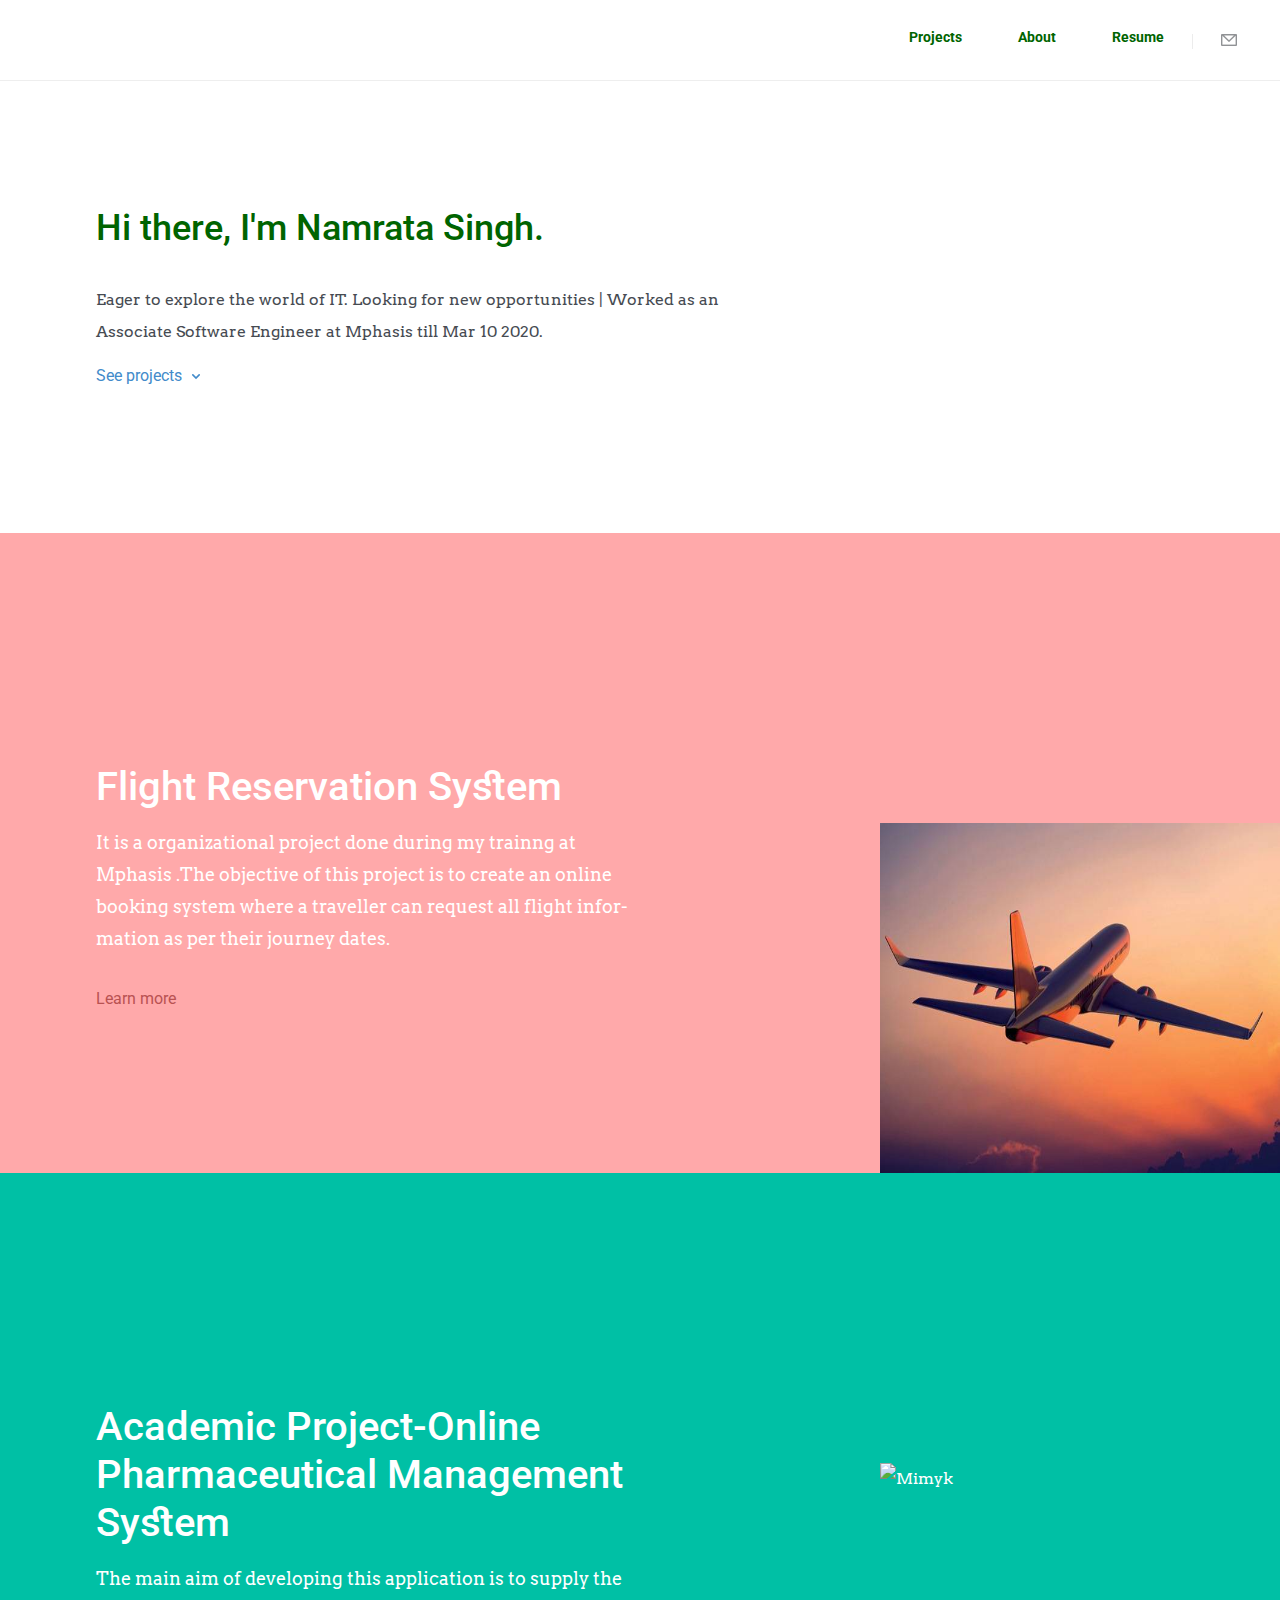
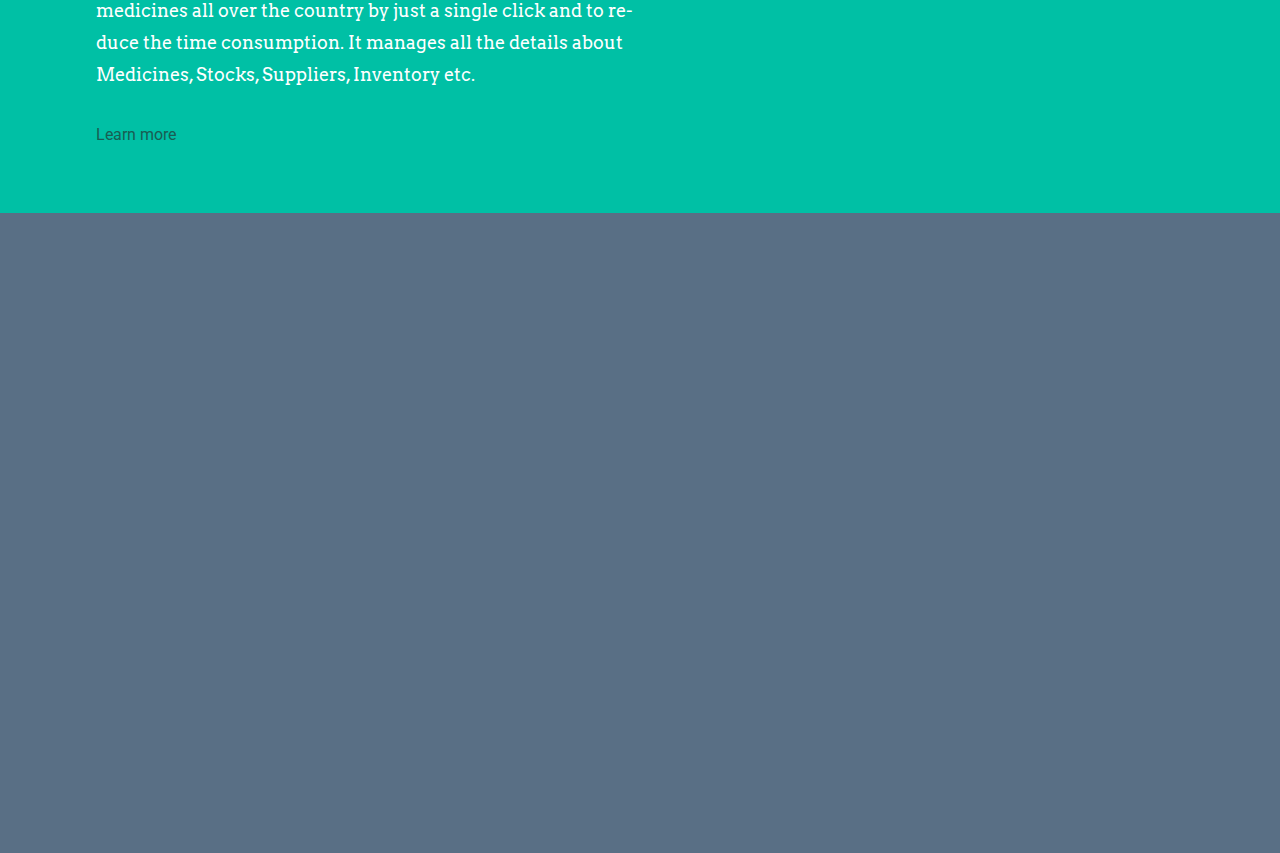
==== index.html @ dafe9ccf "First version" ====
<!DOCTYPE html>

<html lang="en">

<head>
    <meta charset="utf-8">
    <meta name="viewport" content="width=device-width, initial-scale=1">
    <meta name="description" content="">
    <meta name="author" content="">
     
    <title>Namrata Singh · ASE</title>
   
    <link href="css/bootstrap.min.css" rel="stylesheet">
    <link href="css/animate.css" rel="stylesheet">
    <link href="css/flexslider.css" type="text/css" rel="stylesheet">
    <link href="css/font-awesome.min.css" rel="stylesheet">
    <link href="css/owl.carousel.css" rel="stylesheet">
    <link href="css/owl.theme.css" rel="stylesheet">
    <link href="css/magnific-popup.css" rel="stylesheet">
    <link rel="stylesheet" href="css/fontello.css">
    <link rel="stylesheet" href="css/animation.css">
    <link href="css/style.css" rel="stylesheet">
    <link href="https://fonts.googleapis.com/css?family=Arvo:400,400i|Roboto:400,500,700" rel="stylesheet">
     <link rel="icon" href="images/favicon.png" type="image/png"/><link rel="shortcut icon" type="image/png" href="images/logo.png" />

</head>

<body>

    <div class='wrapper'>
        <header id="header">
        <div class="navbar-wrap">
            <nav class="navbar navbar-default navbar-fixed-top" role="navigation">
                <div class="container">            
                    <div class="navbar-header">
                        <button type="button" class="navbar-toggle" data-toggle="collapse" data-target="#navigation">
                            <span class="sr-only">Toggle navigation</span>
                            <span class="icon-bar"></span>
                            <span class="icon-bar"></span>
                            <span class="icon-bar"></span>
                        </button>
                    </div>
                    
                    <div class="collapse navbar-collapse" id="navigation">
                         <div class="left-side">
                              <ul class="nav navbar-nav" id="top-nav-2">
                              </ul>
                        </div>

                        <div class="righ-side">
                              <ul class="nav navbar-nav" id="top-nav-2"><li class="current"><a href="#projects" id="ux-projects">
                              	<h5 style="color:darkgreen"><b>Projects</b></h5></a></li>
                                <li><a href="aboutme.html"><h5  style="color:darkgreen;"><b>About</b></h5></a></li>                             
                                <li><a href="8NamrataSinghCV.pdf" target="_blank"><h5  style="color:darkgreen;"><b>Resume</b></h5></a></li>
                              <li class="vertical-separator"></li>
                              <li class="contact-icon email"><a href="mailto:namrataofficial1810@gmail.com" target="_blank"><img src="images/email.png" alt="email icon"></a></li>                             
                            </ul>
                            </div>
                            </div>                  
                            </div>               
                            </nav>
                            </div>
                            </header>

                      <div id="intro">
                      <div class="container space">
                      <div class="row">
                      <div class="col-sm-7">
                        <h1 style="color:darkgreen">Hi there, I'm Namrata Singh.</h1>
                        <p class="lead" style="margin-bottom:16px">Eager to explore the world of IT.  Looking for new opportunities | Worked as an Associate Software Engineer at Mphasis till Mar 10 2020.</p> 
                        <p class="learn-more"><a href="#" id="point-to-first-project">See projects</a>
                        <img src="images/down-arrow.png" style="width:20px">
                        </p>
                       </div>
                       </div>
                       </div>
                      </div>

        
        <div id="projects">       
        	<div class="project-bg-2">
                <div class="container">
                    <div class="project-item row">
                        <div class="left-wrapper col-sm-7">
                            <div class="text-wrapper">
                                <div class="project-title">Flight Reservation System</div>
                                <div class="project-description">It is a organizational project done during my trainng at Mphasis .The objective of this project is to create an online booking system where a traveller can request all flight information as per their journey dates.
                                </div>
                                <div class="learn-more">
                                    <a href="ProjectReportFRS.pdf" >Learn more</a>
                                </div>
                            </div>
                        </div>
                        <div class="right-wrapper col-sm-5">
                            <img src="images/flight.jpg" alt="Mimyk" style="width:400px;height:350px;">
                        </div>
                    </div>
                </div>
            </div>
            <div class="project-bg-4">
                <div class="container">
                    <div class="project-item row">
                        <div class="left-wrapper col-sm-7">
                            <div class="text-wrapper">
                                <div class="project-title">Academic Project-Online Pharmaceutical Management System</div>
                                <div class="project-description">The main aim of developing this application is to supply the medicines all over the country by just a single click and to reduce the time consumption. It manages all the details about Medicines, Stocks, Suppliers, Inventory etc.</div>
                                <div class="learn-more">
                                    <a href="PMS Project.html" >Learn more</a>
                                </div>
                            </div>
                        </div>
                        <div class="right-wrapper col-sm-5">
                            <img src="images/PMS.jpg" alt="Mimyk" style="width:400px;height:350px;">
                        </div>
                    </div>
                </div>
            </div>

            <div class="project-bg-3">
                <div class="container">
                    <div class="project-item row fadeInBlock">
                        <div class="left-wrapper col-sm-7">
                            <div class="text-wrapper">
                                <div class="project-title">Python Thesis-Data Analysis & Data Visualization</div>
                                <div class="project-description">In this thesis,the goal is to create a machine learning model that can learn from the measurement of these Datasets(Iris,Pokemon,Wine Quality etc) so that we can predict the accurate result by Analysis and Visualization techniques using some algorithms.</div>
                              
                                <div class="learn-more">
                                    <a href="NamrataThesis.pdf" >Learn more</a></br>
                                    
                                </div>
                            </div>
                        </div>
                        <div class="right-wrapper col-sm-5">
                            <img src="images/DTA.jpg" alt="nAPP" style="width:400px;height:350px;">
                        </div>
                    </div>
                </div>
            </div>
          
        </div>
        </div>        
    </div>
  
    <script src="js/jquery.min.js"></script>
    <script src="js/bootstrap.min.js"></script>
    <script src="js/owl.carousel.min.js"></script>
    <script src="js/pace.min.js"></script>
    <script src="js/smoothscroll.js"></script>
    <script src="js/jquery.easing-1.3.pack.js"></script>
    <script src="js/isotope.min.js"></script>
    <script src="js/jquery.sticky.js"></script>
    <script src="js/jquery.nav.js"></script>
    <script src="js/jquery.scrollTo.js"></script>
    <script src="js/jquery.flexslider.js"></script>
    <script src="js/jquery.magnific-popup.min.js"></script>
    <script src="js/jquery.bootstrap-autohidingnavbar.js"></script>
    <script src="js/t-one.js"></script>   <script type="text/javascript">

    var _gaq = _gaq || [];
    _gaq.push(['_setAccount', 'UA-30961274-1']);
    _gaq.push(['_trackPageview']);

    (function() {
      var ga = document.createElement('script'); ga.type = 'text/javascript'; ga.async = true;
      ga.src = ('https:' == document.location.protocol ? 'https://ssl' : 'http://www') + '.google-analytics.com/ga.js';
      var s = document.getElementsByTagName('script')[0]; s.parentNode.insertBefore(ga, s);
    })();

  </script></body>

</html>
---- css/fontello.css ----
@font-face {
  font-family: 'fontello';
  src: url('../fonts/fontello.eot?60415742');
  src: url('../fonts/fontello.eot?60415742#iefix') format('embedded-opentype'),
       url('../fonts/fontello.woff?60415742') format('woff'),
       url('../fonts/fontello.ttf?60415742') format('truetype'),
       url('../fonts/fontello.svg?60415742#fontello') format('svg');
  font-weight: normal;
  font-style: normal;
}
/* Chrome hack: SVG is rendered more smooth in Windozze. 100% magic, uncomment if you need it. */
/* Note, that will break hinting! In other OS-es font will be not as sharp as it could be */
/*
@media screen and (-webkit-min-device-pixel-ratio:0) {
  @font-face {
    font-family: 'fontello';
    src: url('../font/fontello.svg?60415742#fontello') format('svg');
  }
}
*/
 
 [class^="icon-"]:before, [class*=" icon-"]:before {
  font-family: "fontello";
  font-style: normal;
  font-weight: normal;
  speak: none;
 
  display: inline-block;
  text-decoration: inherit;
  width: 1em;
  margin-right: .2em;
  text-align: center;
  /* opacity: .8; */
 
  /* For safety - reset parent styles, that can break glyph codes*/
  font-variant: normal;
  text-transform: none;
     
  /* fix buttons height, for twitter bootstrap */
  line-height: 1em;
 
  /* Animation center compensation - margins should be symmetric */
  /* remove if not needed */
  margin-left: .2em;
 
  /* you can be more comfortable with increased icons size */
  /* font-size: 120%; */
 
  /* Uncomment for 3D effect */
  /* text-shadow: 1px 1px 1px rgba(127, 127, 127, 0.3); */
}
 
.icon-facebook:before { content: '\e800'; } /* 'î €' */
.icon-linkedin:before { content: '\e801'; } /* 'î ' */
.icon-twitter:before { content: '\e802'; } /* 'î ‚' */
.icon-mail:before { content: '\e803'; } /* 'î ƒ' */
---- css/animation.css ----
/*
   Animation example, for spinners
*/
.animate-spin {
  -moz-animation: spin 2s infinite linear;
  -o-animation: spin 2s infinite linear;
  -webkit-animation: spin 2s infinite linear;
  animation: spin 2s infinite linear;
  display: inline-block;
}
@-moz-keyframes spin {
  0% {
    -moz-transform: rotate(0deg);
    -o-transform: rotate(0deg);
    -webkit-transform: rotate(0deg);
    transform: rotate(0deg);
  }

  100% {
    -moz-transform: rotate(359deg);
    -o-transform: rotate(359deg);
    -webkit-transform: rotate(359deg);
    transform: rotate(359deg);
  }
}
@-webkit-keyframes spin {
  0% {
    -moz-transform: rotate(0deg);
    -o-transform: rotate(0deg);
    -webkit-transform: rotate(0deg);
    transform: rotate(0deg);
  }

  100% {
    -moz-transform: rotate(359deg);
    -o-transform: rotate(359deg);
    -webkit-transform: rotate(359deg);
    transform: rotate(359deg);
  }
}
@-o-keyframes spin {
  0% {
    -moz-transform: rotate(0deg);
    -o-transform: rotate(0deg);
    -webkit-transform: rotate(0deg);
    transform: rotate(0deg);
  }

  100% {
    -moz-transform: rotate(359deg);
    -o-transform: rotate(359deg);
    -webkit-transform: rotate(359deg);
    transform: rotate(359deg);
  }
}
@-ms-keyframes spin {
  0% {
    -moz-transform: rotate(0deg);
    -o-transform: rotate(0deg);
    -webkit-transform: rotate(0deg);
    transform: rotate(0deg);
  }

  100% {
    -moz-transform: rotate(359deg);
    -o-transform: rotate(359deg);
    -webkit-transform: rotate(359deg);
    transform: rotate(359deg);
  }
}
@keyframes spin {
  0% {
    -moz-transform: rotate(0deg);
    -o-transform: rotate(0deg);
    -webkit-transform: rotate(0deg);
    transform: rotate(0deg);
  }

  100% {
    -moz-transform: rotate(359deg);
    -o-transform: rotate(359deg);
    -webkit-transform: rotate(359deg);
    transform: rotate(359deg);
  }
}
---- css/style.css ----
body {
    color: #464B52;
    font-family: 'Arvo', serif;
    font-weight: 400;
    line-height: 32px;
    -webkit-font-smoothing: antialiased;
    -webkit-hyphens: auto;
    -moz-hyphens: auto;
    -ms-hyphens: auto;
    hyphens: auto;
    -moz-font-feature-settings: "liga=1, dlig=1";
    -ms-font-feature-settings: "liga", "dlig";
    -webkit-font-feature-settings: "liga", "dlig";
    -o-font-feature-settings: "liga", "dlig";
    font-feature-settings: "liga", "dlig";
    font-size: 16px;
}
// @media only screen and (min-width: 800px) {
    // body,
    // html {
        // font-size: 14px;
    // }
// }
// @media only screen and (min-width: 1200px) {
    body,
    html {
        font-size: 16px;
    }
// }
// @media only screen and (min-width: 1600px) {
//     body,
//     html {
//         font-size: 18px;
//     }
// }
a {
    text-decoration: none;
    -webkit-transition: all 0.5s ease;
    transition: all 0.5s ease;
}
h1,
h2,
h3,
h4,
h5,
h6 {
    font-family: 'Roboto', sans-serif;
    color: #464B52;
    margin: 0;
    font-weight:400;
}

video {
    max-width: 100%;
    height: auto;
}

.hidden-content {
    display: none;
}

.embed-container { position: relative; padding-bottom: 56.25%; height: 0; overflow: hidden; max-width: 100%; } .embed-container iframe, .embed-container object, .embed-container embed { position: absolute; top: 0; left: 0; width: 100%; height: 100%; }

.img-caption {
    font-family: 'Arvo', serif;
    color: #626569;
    font-size: 14px;
    text-align: center;
    font-weight: 400;
    margin-top: 16px;
    font-style: italic;
    line-height: 24px;

}

p {
    margin: 16px 0 32px;
}


h1,
.h1 {
    font-weight: 500;
    font-size: 36px;
    line-height: 48px;
}


h2,
.h2 {
    font-weight: 700;
    font-size: 32px;
    line-height: 48px;
    position: relative;
    margin-top: 80px;
    margin-bottom: 48px;
}

h2::after {
    content: "";
    position: absolute;
    width: 30px;
    height: 4px;
    bottom: -8px;
    left: 0%;
    background-color: #464B52;

}


.quote::before{
/*   color: #D6D8DA; */
  content: "";
  position: absolute;
/*   font-size: 1em;
  line-height: 1em; */
  width: 23px;
  height: 18px;
  margin-left: -32px;
  margin-top: -12px;
  background: url(/images/projects/sat/quote.png) no-repeat top left;;
  background-size: 23px;
/*   margin-left: -100px; */
/*   bottom: -20px; */
/*   vertical-align: -100px; */
/*     content: "";
    position: absolute;
    width: 30px;
    height: 4px;
    bottom: -8px;
    left: -20px;
    background-image: "/images/project/sat/quote.png";
    background-color: red; */

}

.quote-from{
    /* SAT Student: */
font-size: 16px;
color: #888D93;
line-height: 32px;
font-style: italic;
}

h3 {
    font-size: 22px;
    color: #21242C;
    line-height: 40px;
/*     margin-top: 48px; */
    font-weight: 500;
}




.btn {
    padding: 7px 15px;
    font-size: 11px;
/*     text-transform: uppercase; */
/*     letter-spacing: 2px; */
    border-radius: 18px;
    -webkit-transition: all 0.3s ease;
    transition: all 0.3s ease;
}
.btn-default {
    color: #2F2F33;
    background-color: #fff;
    border-color: #eee;
}
.btn-white {
    background: #fff;
    color: #000;
}
.btn-white:hover {
    background: #1D1E1F;
    color: #fff;
}
.btn-dark {
    background: #212127;
    color: #fff;
}
.divide20 {
    height: 20px;
    display: block;
    clear: both;
}
.space {
/*     padding-bottom: 20px; */
    padding-top: 204px;
}

/* SOCIAL ICONS
   ================================================== */

.socialIcons {
    font-size: 16px;
}
.socialIcons ul {
    padding: 0;
}
.socialIcons li {
    display: inline-block;
    float: none;
    text-align: center;
    line-height: 26px;
    margin-right: 5px;
}
.socialIcons li a {
    color: #000;
    display: block;
    background: #fff;
    border-radius: 100%;
    width: 30px;
    height: 30px;
    border: 2px solid #000;
}
.socialIcons li a:hover {
    color: #fff;
}
.socialIcons li a.fb:hover {
    background: #3c599f;
}
.socialIcons li a.twitter:hover {
    background: #00aced;
}
.socialIcons li a.google:hover {
    background: #d85131;
}
.socialIcons li a.linkedin:hover {
    background: #017eb4;
}
.socialIcons li a.pinterest:hover {
    background: #d20003;
}
.socialIcons li a.youtube:hover {
    background: #c8312b;
}
/* PAGE WRAPPER
   ================================================== */

.wrapper {
    z-index: 2;
    background: #fff;
    position: relative;
}
/* SLIDER  
   ================================================== */

#slider {
    max-height: 700px;
}
.slides .overlay {
    content: ' ';
    position: absolute;
    left: 0;
    right: 0;
    top: 0;
    bottom: 0;
    background: rgba(40, 40, 53, 0.81) url("../images/dot.png");
}
/* SLIDER TEXT
   ================================================== */

.caption-wrap {
    font-weight: 400;
    font-size: 30px;
    text-align: center;
    filter: progid: DXImageTransform.Microsoft.Alpha(Opacity=80);
    color: #fff;
    left: 0;
    right: 0;
    top: 180px;
    position: absolute;
}
@media (max-width: 948px) {
    .caption-wrap {
        top: 80px;
    }
}
@media (min-width:1200px) {
    .caption-wrap {
        top: 235px;
    }
}
.caption-wrap span {
    display: block;
}
.caption-wrap .line-1 {
    position: relative;
    font-size: 18px;
    bottom: 15px;
}
.caption-wrap .line-1:before,
.caption-wrap .line-1:after {
    content: "\f005";
    font-family: FontAwesome;
    position: relative;
    font-style: normal;
    font-weight: normal;
    text-decoration: inherit;
    font-size: 12px;
    margin: 0 30px;
    top: -2px;
}
.caption-wrap .line-2 {
    font-family: 'Montserrat', sans-serif;
    font-weight: 600;
    text-transform: uppercase;
    font-size: 90px;
    letter-spacing: 15px;
    margin: 0 0 20px;
    color: #fff;
}
.caption-wrap .line-3 {
    font-size: 13px;
    text-transform: uppercase;
    margin: 0;
    position: relative;
    letter-spacing: 6px;
    font-family: 'Montserrat', sans-serif;
    color: #fff;
    margin: 25px 0;
}
.caption-wrap .line-3:before,
.caption-wrap .line-3:after {
    content: " ";
    position: absolute;
    width: 50px;
    height: 5px;
    border-top: 1px solid #FFFFFF;
    border-bottom: 1px solid #FFFFFF;
}
.caption-wrap .line-3:before {
    margin: 7px 0 0 -60px;
}
.caption-wrap .line-3:after {
    margin: 7px 0 0 10px;
}
.caption-wrap .line-4 {
    width: 100%;
    position: relative;
    font-size: 18px;
    margin: 50px 0 0;
}
.caption-wrap .line-5 {
    position: relative;
    text-align: center;
    margin: 35px auto;
    display: block;
    font-size: 20px;
}
.caption-wrap .line-5 a {
    text-decoration: none;
    display: inline-block;
    text-align: left;
    color: #FFFFFF;
    font-family: 'Montserrat', sans-serif;
    font-size: 14px;
    letter-spacing: 2px;
}
.caption-wrap .line-5 a:nth-child(1) {
    text-align: right;
}
.caption-wrap .line-5 a:nth-child(1):after {
    content: "\f005 ";
    font-family: FontAwesome;
    font-style: normal;
    font-weight: normal;
    text-decoration: inherit;
    position: relative;
    font-size: 30px;
    text-align: center;
    width: 90%;
    top: 4px;
    margin: 0;
    padding: 0 20px;
}
.caption-wrap .line-6 {
    font-size: 16px;
    letter-spacing: 7px;
    color: #fff;
}
.caption-wrap .line-6:before,
.caption-wrap .line-6:after {
    content: "\f068";
    font-family: FontAwesome;
    font-style: normal;
    font-weight: normal;
    text-decoration: inherit;
    position: relative;
    font-size: 16px;
    margin: 0 10px;
    top: 2px;
}
/* NAVIGATION
   ================================================== */

.contact-icon {
    opacity: 0.7;
    transition: 0.2s all ease-in;
}

.contact-icon:hover {
    opacity: 1;
}

.contact-icon.email {
    width: 46px;
    margin-left: 10px;
}

.contact-icon.linkedin {
    width: 44px;
    margin-left: 10px;
}


.contact-icon a {
    display: block;
    padding: 0 !important;
    margin: 0 !important;
}

.contact-icon a, .contact-icon img {
    max-width: 100% !important;
    max-height: 100%;
}

.navbar-wrap {
    position: relative;
    width: 100%;
    background: #fff;
    z-index: 16;
}

.navbar-default {
    background-color: #FFFFFF;
    border-color: none;
    border-bottom: 1px solid #eee;
    /*padding: 5px 0;*/
    margin-bottom: 0;
    border-radius: 0;
}
.navbar-default li {
    display: inline-block;
    margin: 15px 12px;
}
@media (min-width: 1140px) {
    .navbar-default li {
        margin: 15px 13px;
    }
}
@media (max-width: 948px) {
    .navbar-default li {
        display: inline-block;
        margin: 15px 4px;
    }
}
.navbar-nav>li>a {
    display: block;
/*     text-transform: uppercase; */
    font-size: 14px;
    color: #1c2334;
/*     letter-spacing: 2px; */
    -webkit-transition: all .3s;
    transition: all .3s;
    font-family: 'Roboto', sans-serif;
}
.navbar-default .navbar-nav>.active>a,
.navbar-default .navbar-nav>.active>a:hover,
.navbar-default .navbar-nav>.active>a:focus {
    color: #1c2334;
    background-color: #FFFFFF;
}
.navbar-default .righ-side {
    float: right;
    width: 43%;
}
.navbar-default .left-side {
    width: 43%;
    float: left;
    text-align: right;
}
@media (max-width: 768px) {
    .navbar-default .righ-side,
    .navbar-default .left-side {
        float: none;
        width: auto;
    }
    .nav>li {
        position: relative;
        display: block;
        text-align: left;
    }
    .navbar-nav>li>a {
        padding: 15px 20px;
    }
}
a.logo {
    position: absolute;
    top: 9px;
    left: 50%;
    width: 70px;
    height: 70px;
    line-height: 65px;
    text-align: center;
    margin-left: -35px;
    background-color: #FFF;
    color: #1c2334;
    font-size: 45px;
    border: 4px solid #1c2334;
    -webkit-transition: all 0.3s ease;
    transition: all 0.3s ease;
}
a.logo:hover {
    background: #1c2334;
    color: #fff;
    text-decoration: line-through;
}
.navbar-header {
    position: relative;
    padding: 18px 0;
}
/* SERVICE SECTION
   ================================================== */

#intro {
    background: url("../images/bg.png");
}
.service-wrap {
    /* border: 2px solid #1c2334; ! Used for more retro look,try it */
    /* outline: 1px dashed #98abb9; ! Used for more retro look,try */
    outline-offset: -6px;
    margin-top: 70px;
    margin-bottom: 20px;
}
.service-wrap .icon-wrap {
    height: 130px;
    padding: 15px 0 20px;
}
.service-wrap img {
    width: 60px;
    display: block;
    height: auto;
    margin: auto;
    padding: 20px 0 35px;
    border-bottom: 2px solid #1c2334;
}
.service-wrap .service-content {
    margin: 20px 15px 20px;
}
.service-wrap .service-btm {
    padding: 0;
    /* border-top: 2px solid #1c2334; */
    margin-left: 3px;
    margin-right: 3px;
}
.service-wrap .service-btm a {
    text-transform: uppercase;
    font-size: 14px;
    letter-spacing: 2px;
    display: block;
    cursor: pointer;
    color: #1c2334;
    font-family: 'Montserrat', sans-serif;
    padding: 15px 0;
}
.service-wrap .service-btm a:hover {
    background: #212127;
    outline: 1px dashed #555352;
    outline-offset: -6px;
    color: #8A8A8A
}
/* PORTFOLIO SECTION
   ================================================== */

#clients {
    background: #212127;
    outline: 1px dashed #555352;
    outline-offset: -6px;
    position: relative;
}
#clients .overlay {
    content: ' ';
    position: absolute;
    left: 0;
    right: 0;
    top: 0;
    bottom: 0;
    background: url("../images/dot.png");
}
#clients h2,
#clients h1 {
    color: #fff;
}
#clients p {
    color: #8A8A8A
}
/* PORTFOLIO FILTER NAVIGATION
   ================================================== */

.portfolio-categories {
    list-style: none;
    margin: 5px 0 25px;
    padding: 10px 0;
}
.portfolio-categories ul {
    padding: 0;
}
.portfolio-categories li {
    display: inline;
    margin-top: 5px;
    line-height: 200%;
}
.portfolio-categories li a {
    background: #fff;
    color: #26292a;
    text-transform: uppercase;
    letter-spacing: 2px;
    font-size: 11px;
    padding: 12px 15px;
    border-radius: 0;
}
.portfolio-categories ul li.active a,
.portfolio-categories ul li a:hover {
    background-color: #26292a;
    color: #FFF;
    text-decoration: none;
}
.isotope-item {
    position: relative;
    overflow: hidden;
    float: left;
    z-index: 2;
    // width: 49.9%;
}
/**** Isotope Filtering ****/

.isotope-item {
    z-index: 2;
}
.isotope-hidden.isotope-item {
    pointer-events: none;
    z-index: 1;
}
/**** Isotope CSS3 transitions ****/

.isotope,
.isotope .isotope-item {
    -webkit-transition-duration: 0.8s;
    transition-duration: 0.8s;
}
.isotope {
    -webkit-transition-property: height, width;
    transition-property: height, width;
}
.isotope .isotope-item {
    -webkit-transition-property: -webkit-transform, opacity;
    transition-property: transform, opacity;
}
/**** disabling Isotope CSS3 transitions ****/

.isotope.no-transition,
.isotope.no-transition .isotope-item,
.isotope .isotope-item.no-transition {
    -webkit-transition-duration: 0s;
    transition-duration: 0s;
}
.isotope-item .project-info {
    position: relative;
    padding: 16px;
    background-color: #fff
}
/* .isotope-item .project-info h4 {
    font-size: 12px;
    text-transform: uppercase;
    letter-spacing: 2px;
    margin-bottom: 10px;
} */
.isotope-item .project-info p {

    font-family: 'Arvo'ï¼Œserif;
    font-size: 14px;
    color: #626569;
    line-height: 24px;
    margin-top: 8px;
    margin-bottom: 0px;
}
.isotope-item .project-info:after,
.isotope-item .project-info:before {
    position: absolute;
    bottom: 100%;
    width: 0;
    height: 0;
    /*border: solid transparent;*/
    border: none;
    content: " ";
    pointer-events: none;
}
.isotope-item .project-info:after {
    left: 50%;
    margin-left: -16px;
    border-color: rgba(255, 255, 255, 0) rgba(255, 255, 255, 0) #FFFFFF;
    border-width: 16px;
}
.isotope-item .project-info:before {
    left: 50%;
    margin-left: -17px;
    border-bottom-color: #FFFFFF;
    border-width: 17px;
}
#portfolio {
    background: #f6f6f6;
}
.isotope-item {
    position: relative;
    margin-bottom: 30px;
}
.isotope-item figure {
    position: relative;
}
/*** effect inner-shadow ***/

.isotope-item .layer {
    position: absolute;
    top: 0px;
    right: 0px;
    bottom: 0px;
    left: 0px
}
/*** effect inner-shadow ***/

.isotope-item:hover .layer {
    box-shadow: inset 0px 0px 40px rgba(26, 25, 29, 0.45);
    -moz-box-shadow: inset 0px 0px 40px rgba(26, 25, 29, 0.45);
    -webkit-box-shadow: inset 0px 0px 40px rgba(26, 25, 29, 0.45);
}
.isotope-item .layer {
    transition: all 0.3s ease-in-out;
    -webkit-transition: all 0.3s ease-in-out;
    -moz-transition: all 0.3s ease-in-out;
    -ms-transition: all 0.3s ease-in-out;
    -o-transition: all 0.3s ease-in-out;
}
.isotope-item:hover .layer {
    transition: all 0.3s ease-in-out;
    -webkit-transition: all 0.3s ease-in-out;
    -moz-transition: all 0.3s ease-in-out;
    -ms-transition: all 0.3s ease-in-out;
    -o-transition: all 0.3s ease-in-out;
}
/* PROJECT DETAILS
   ================================================== */

.project-slide-wrap {
    background: #212127;
    outline: 1px dashed #4B4846;
    outline-offset: -6px;
    color: #8A8A8A;
    padding: 60px 0;
}
.project-desc-wrap {
    /*padding: 60px 0;*/
    padding-top: 80px;
    /* padding-bottom: 60px; */
}
.affix {
    top: 90px;
    /* Set the top position of pinned element */
}
.project-desc-wrap .project-info h4 {
    text-transform: uppercase;
    letter-spacing: 2px;
    font-size: 12px;
    border-bottom: 1px solid #eee;
    padding: 15px 0;
    margin-bottom: 14px;
}
.project-desc-wrap .image-wrap {
    margin: 40px 0;
    position: relative;
    text-align: center;
}
.project-desc-wrap .image-wrap img {
    max-width: 100%;
    height: auto;
}


.delimiter {
    margin-bottom: 25px;
}
/* CALL TO ACTION / CTA
   ================================================== */

.cta {
    background: #212127;
    -webkit-background-size: cover;
    background-size: cover;
    outline: 1px dashed #4B4846;
    outline-offset: -6px;
    position: relative;
    padding: 35px 30px;
    margin-top: 50px;
}
.cta p {
    text-transform: uppercase;
    font-style: inherit;
    font-size: 11px;
    letter-spacing: 2px;
    color: #8A8A8A;
}
/* EXTRA INFO SECTION
   ================================================== */

#extra-info {
    background: #26292a url("http://placehold.it/1920x600");
    outline: 1px dashed #4B4846;
    outline-offset: -6px;
    color: #8A8A8A;
    position: relative;
}
#extra-info .overlay {
    content: ' ';
    position: absolute;
    left: 0;
    right: 0;
    top: 0;
    bottom: 0;
    background: rgba(33, 33, 39, 0.96) url("../images/dot.png");
}
#extra-info h1 {
    margin-top: 0;
    color: #fff
}
#extra-info ul.info-list {
    margin-bottom: 35px
}
#extra-info ul.info-list li {
    padding-bottom: 8px;
    margin-bottom: 8px;
    border-bottom: 2px solid #FFFDFD;
    color: #fff;
    text-transform: uppercase;
    font-size: 12px;
    letter-spacing: 2px;
}
/* ABOUT SECTION
   ================================================== */

.team-holder {
    position: relative;
    display: block;
}
.team-holder .team-info .name {
    margin-bottom: 15px;
}
.team-holder .social-icons {
    margin-top: 15px
}
/* BLOG SECTION HOME PAGE
   ================================================== */

#news {
    background: #212127;
    outline: 1px dashed #4B4846;
    outline-offset: -6px;
    color: #8A8A8A;
}
.post-row {
    position: relative;
    margin-bottom: 35px;
}
.post-row .post-date {
    font-size: 12px;
    letter-spacing: 2px;
    text-transform: uppercase;
}
.post-row h3 {
    margin-top: 0;
    color: #fff;
}
.post-row h3 a {
    color: #fff;
}
/* CONTACT
   ================================================== */

#cta-contact {
    padding: 20px 0;
}
#contact {
    background: #f1f1f1;
}
#contact #comments {
    margin-top: 0;
}
#contact form {
    height: 215px;
}
#contact form .right {
    float: right;
}
#contact form input,
#contact form textarea {
    margin-bottom: 20px;
    width: 100%;
    outline: none;
    border: none;
}
#contact form input {
    padding-left: 15px;
    height: 42px;
    border-radius: 0;
    text-transform: uppercase;
}
#contact form textarea {
    padding: 15px;
    height: 90px;
    text-transform: uppercase;
    font-size: 16px;
    border-radius: 0;
    font-size: 11px;
    letter-spacing: 2px;
}
#contact form .btn {
    width: 100%;
    height: 50px;
    border-radius: 0;
    background: #212127;
    outline: 1px dashed #4B4846;
    outline-offset: -6px;
    color: #fff;
}
#contact form .btn:hover {
    background: #3B3B3F;
}
.alert-success {
background-color: #3DC98B;
border-color: rgba(214, 233, 198, 0);
color: #FFFFFF;
}

.alert-danger {
background-color: #EC4977;
border-color: rgba(235, 204, 209, 0);
color: #FFFFFF;
}

/* FOOTER
   ================================================== */

.footer-sat-bg {
    margin-top: 40px;
    background-color: #FFA9AA;
    width: 100%;
    position: relative;
    padding: 40px 0;
    opacity: 0.8;
    transition: 0.3s all ease-in;

}

.footer-sat-onward{
    font-family: 'Roboto',sans-serif;
    font-size: 18px;
    color: #B95252;
    line-height: 32px;
    margin-top: 0px;
    margin-bottom: 0px;
}

.footer-sat-title{
    font-family: 'Roboto',sans-serif;
    font-weight: 400;
    font-size: 26px;
    color: #FFFFFF;
    line-height: 40px;
    margin-top: 0;
    margin-bottom: 0px;
}

.footer-sat-bg:hover{
    opacity: 1;
}


.footer-ka-mobile-bg {
    margin-top: 40px;
    background-color: #596F85;
    width: 100%;
    position: relative;
    padding: 40px 0;
    opacity: 0.8;
    transition: 0.3s all ease-in;

}

.footer-ka-mobile-onward{
    font-family: 'Roboto',sans-serif;
    font-size: 18px;
    color: #BBDDFF;
    line-height: 32px;
    margin-top: 0px;
    margin-bottom: 0px;
}

.footer-ka-mobile-title{
    font-family: 'Roboto',sans-serif;
    font-weight: 400;
    font-size: 26px;
    color: #FFFFFF;
    line-height: 40px;
    margin-top: 0;
    margin-bottom: 0px;
}

.footer-ka-mobile-bg:hover{
    opacity: 1;
}


.footer-sap-bg {
    margin-top: 40px;
    background-color: #00C0A5;
    width: 100%;
    position: relative;
    padding: 40px 0;
    opacity: 0.8;
    transition: 0.3s all ease-in;

}

.footer-sap-onward{
    font-family: 'Roboto',sans-serif;
    font-size: 18px;
    color: #195D53;
    line-height: 32px;
    margin-top: 0px;
    margin-bottom: 0px;
}

.footer-sap-title{
    font-family: 'Roboto',sans-serif;
    font-weight: 400;
    font-size: 26px;
    color: #FFFFFF;
    line-height: 40px;
    margin-top: 0;
    margin-bottom: 0px;
}

.footer-sap-bg:hover{
    opacity: 1;
}

.footer-myfab5-bg {
    margin-top: 40px;
    background-color: #FAFAFA;
    width: 100%;
    position: relative;
    padding: 40px 0;
    opacity: 0.8;
    transition: 0.3s all ease-in;

}

.footer-myfab5-onward{
    font-family: 'Roboto',sans-serif;
    font-size: 18px;
    color: #25BD97;
    line-height: 32px;
    margin-top: 0px;
    margin-bottom: 0px;
}

.footer-myfab5-title{
    font-family: 'Roboto',sans-serif;
    font-weight: 400;
    font-size: 26px;
    color: #21242C;
    line-height: 40px;
    margin-top: 0;
    margin-bottom: 0px;
}

.footer-myfab5-bg:hover{
    opacity: 1;
}

.footer-wemap-bg {
    margin-top: 40px;
    background-color: #FCD97B;
    width: 100%;
    position: relative;
    padding: 40px 0;
    opacity: 0.8;
    transition: 0.3s all ease-in;

}

.footer-wemap-onward{
    font-family: 'Roboto',sans-serif;
    font-size: 18px;
    color: #866614;
    line-height: 32px;
    margin-top: 0px;
    margin-bottom: 0px;
}

.footer-wemap-title{
    font-family: 'Roboto',sans-serif;
    font-weight: 400;
    font-size: 26px;
    color: #3E3C2E;
    line-height: 40px;
    margin-top: 0;
    margin-bottom: 0px;
}

.footer-wemap-bg:hover{
    opacity: 1;
}

.footer-daya-bg {
    margin-top: 40px;
    background-color: #5AC5D1;
    width: 100%;
    position: relative;
    padding: 40px 0;
    opacity: 0.8;
    transition: 0.3s all ease-in;

}

.footer-daya-onward{
    font-family: 'Roboto',sans-serif;
    font-size: 18px;
    color: #126376;
    line-height: 32px;
    margin-top: 0px;
    margin-bottom: 0px;
}

.footer-daya-title{
    font-family: 'Roboto',sans-serif;
    font-weight: 400;
    font-size: 26px;
    color: #FFFFFF;
    line-height: 40px;
    margin-top: 0;
    margin-bottom: 0px;
}

.footer-daya-bg:hover{
    opacity: 1;
}

#footer {
    padding: 50px;
    background-color: #212127;
    outline: 1px dashed #4B4846;
    outline-offset: -6px;
    text-align: center;
}
#footer .disclaimer {
    text-transform: uppercase;
    font-size: 0.75em;
    color: #8A8A8A;
    letter-spacing: 0.2em;
    padding: 0px;
    margin: 0px;
    line-height: 40px;
}

.footer-wrapper {
    margin-top: 20px;
    padding: 0 20px 25px 50px;
    background-color: #f6f6f6;
    /*outline: 1px dashed #4B4846;*/
    /*outline-offset: -6px;*/
    text-align: right;
}

.footer-wrapper i {
    color: #75747A;
    font-size: 22px;
    padding-left: 8px;
}

.footer-wrapper i:hover {
    transition: 0.3s all;
    -webkit-transition: 0.3s all;
    -moz-transition: 0.3s all;
    color: #333;
}
/* BLOG
   ================================================== */

.blog-item {
    margin-bottom: 60px;
}
.blog-list {
    margin-bottom: 65px;
}
.blog-list .blog-item .item-content {
    padding: 25px 0;
}
.blog-item .item-content {
    padding: 25px 15px;
    background: #fff;
}
.post-media,
.post-title,
.post-meta {
    display: block;
    padding: 15px 0;
}
.post-title h2.title,
.post-title h2.title a {
    color: rgb(43, 42, 56);
    font-size: 28px;
    margin: 0;
    font-weight: 600;
}
.post-title h2.title a:hover {
    color: #48505e;
}
.post-title blockquote {
    color: #aaa;
    margin: 0;
    padding: 0;
    width: 100%;
}
.post-title blockquote:before {
    content: "";
}
.post-title blockquote p {
    font-style: normal;
    padding-left: 0;
}
.post-meta {
    font-size: 10px;
    font-weight: 300;
    letter-spacing: 2px;
    margin: 14px 0 20px 0;
    padding: 0;
    text-transform: uppercase;
}
.post-meta ul {
    list-style: none;
    margin: 0;
    padding: 0;
}
.post-meta li {
    display: inline;
    margin-right: 5px;
}
.post-meta li:last-child {
    margin-right: 0;
}
.post-meta li:after {
    content: "\2022";
}
.post-meta li:last-child:after {
    content: "";
}
.post-meta span {
    padding-right: 8px;
    line-height: 18px;
}
.post-meta a {
    color: #aaa;
    display: inline-block;
}
.post-meta a:hover {
    color: #676767;
}
.post-entry .button {
    margin-top: 14px;
}
.format-video iframe,
.format-video object,
.format-video embed {} .post-media {
    position: relative;
}
.post-media img {
    display: block;
    width: 100%;
}
.responsive-video-div > div {
    position: relative;
}
.responsive-video-div iframe {
    height: 100%;
    left: 0;
    position: absolute;
    top: 0;
    width: 100%;
}
.responsive-video-vimeo {
    max-width: 1130px;
}
.responsive-video-vimeo > div {
    padding-top: 56.26506%;
}
.responsive-video-youtube {
    max-width: 1130px;
}
.responsive-video-youtube > div {
    padding-top: 56.271981%;
}
.post-date {
    font-size: 10px;
    letter-spacing: 2px;
    margin-bottom: 14px;
    text-transform: uppercase;
    margin-top: 20px;
}
.post-date ul {
    margin: 0;
    padding: 0;
}
.post-date li {
    display: inline;
    margin-right: 5px;
}
.post-date li:last-child {
    margin-right: 0;
}
.post-date span.day:after {
    content: ",";
}
.post-date li:after {
    content: "/";
    margin-left: 8px;
}
.post-date li:last-child:after {
    content: "";
    margin-left: 0;
}
.post-entry .divider {
    border-bottom: 1px solid #eee;
    width: 20%;
    margin: 0 auto;
    margin-top: 35px;
    margin-bottom: 35px;
}
/* BLOG COMMENTS
   ================================================== */

#comments {
    margin-top: 45px;
}
.well {
    min-height: 20px;
    padding: 19px;
    margin-bottom: 20px;
    background-color: #eee;
    border: none;
    border-radius: 0;
    -webkit-box-shadow: none;
    box-shadow: none;
}
.author {
    background: #212127;
    outline: 1px dashed #4B4846;
    outline-offset: -6px;
    position: relative;
    padding: 35px 30px;
    margin-top: 50px;
    color: #8A8A8A;
}
.blog-tags {
    margin-top: 35px;
}
.blog-tags a {
    border: none;
    margin: -5px 10px 0;
}
#comments .media .avatar,
.author .avatar {
    width: 80px;
    height: 80px;
    display: block;
}
.media-heading {
    margin: 0 0 20px;
}
.media-heading a {
    color: #000;
    display: block;
}
.media-heading a:hover {
    background-color: #f7e800;
    -webkit-text-decoration-style: none;
    -moz-text-decoration-style: none;
    text-decoration-style: none;
}
.media,
.media {
    margin-top: 30px;
}
.media-body .well {
    background: transparent;
}
/* SUBHEADER USED FOR INTERNAL PAGES
   ================================================== */

.subheader {
    background: #212127;
    outline: 1px dashed #4B4846;
    outline-offset: -6px;
    color: #8A8A8A;
    display: block;
    height: 150px;
    margin-bottom: 65px;
    ms-overflow-y: hidden;
    overflow-y: hidden;
    position: relative;
}
.breadcrumb {
    background-color: transparent;
    border-radius: 0;
    list-style: none;
    margin-top: 55px;
    padding: 0;
}
.breadcrumb li a {
    color: #fff;
}
.breadcrumb li.active {
    color: #fff;
    font-weight: 600;
}
/* BLOG PAGE
   ================================================== */

.comment-form {
    margin: 50px 0 80px;
    border-top: 1px solid #eee;
}
.widget {
    margin-bottom: 30px;
}
.blog-container {
    padding-bottom: 80px;
    padding-top: 55px;
}
h4.heading {
    padding: 15px 20px;
    background: #212127;
    outline: 1px dashed #4B4846;
    outline-offset: -6px;
    color: #8A8A8A;
}
ul.menu-link {
    margin-bottom: 9px;
}
ul.menu-link > li {} ul.menu-link > li:first-child {
    border: none;
}
ul.menu-link > li a {
    color: #26292a;
    display: block;
    font-size: 12px;
    line-height: 24px;
    padding: 8px 0;
    letter-spacing: 2px;
    text-transform: uppercase;
}
ul.menu-link > li a:hover {
    color: #000;
    text-decoration: none;
}
.tagcloud a {
    background-color: #fff;
    border: 1px solid #eee;
    color: #434955;
    border-radius: 18px;
    display: inline-block;
    font-size: 15px !important;
    line-height: 26px;
    margin: 0 8px 10px;
    moz-transition: .3s;
    ms-transition: .3s;
    o-transition: .3s;
    padding: 0 10px;
    -webkit-transition: .3s;
    transition: .3s;
    vertical-align: top;
    webkit-transition: .3s;
}
.tagcloud a:hover {
    background-color: #ebebeb;
    color: #000;
    text-decoration: none;
}
/* LATEST POSTS WiDGET */

.side-post ul {
    padding: 0;
}
.side-post li {
    clear: both;
    border-bottom: none;
    list-style: none;
    padding: 10px 0 !important;
}
.side-post {
    margin: 0 0 10px;
}
.side-post li img {
    float: left;
    width: 60px;
    margin: 0 10px 2px 0;
    padding: 3px;
}
.side-post li a {
    display: block;
    color: #353535;
    margin: 10px 0 0 !important;
}
.side-date {
    font-style: italic;
    font-size: 11px;
}
/* INPUTS */

input[type=text],
.form-inline input,
.form-control,
textarea {
    border: #eee solid 1px;
    border-radius: 0;
    -webkit-box-shadow: none;
    box-shadow: none;
    margin: 0;
    padding: 10px;
    webkit-box-shadow: none;
    font-size: 11px;
    letter-spacing: 2px;
}
/* LOADER */

.pace {
    -webkit-pointer-events: none;
    pointer-events: none;
    -webkit-user-select: none;
    -moz-user-select: none;
    -ms-user-select: none;
    user-select: none;
}
.pace-inactive {
    display: none;
}
.pace .pace-progress {
    background: #29d;
    position: fixed;
    z-index: 2000;
    top: 0;
    left: 0;
    height: 2px;
    -webkit-transition: width 1s;
    transition: width 1s;
}
.pace .pace-progress-inner {
    display: block;
    position: absolute;
    right: 0px;
    width: 100px;
    height: 100%;
    -webkit-box-shadow: 0 0 10px #29d, 0 0 5px #29d;
    box-shadow: 0 0 10px #29d, 0 0 5px #29d;
    opacity: 1.0;
    -webkit-transform: rotate(3deg) translate(0px, -4px);
    -ms-transform: rotate(3deg) translate(0px, -4px);
    transform: rotate(3deg) translate(0px, -4px);
}
.pace .pace-activity {
    display: block;
    position: fixed;
    z-index: 2000;
    top: 15px;
    right: 15px;
    width: 14px;
    height: 14px;
    border: solid 2px transparent;
    border-top-color: #29d;
    border-left-color: #29d;
    border-radius: 10px;
    -webkit-animation: pace-spinner 400ms linear infinite;
    -ms-animation: pace-spinner 400ms linear infinite;
    animation: pace-spinner 400ms linear infinite;
}
@-webkit-keyframes pace-spinner {
    0% {
        -webkit-transform: rotate(0deg);
        transform: rotate(0deg);
    }
    100% {
        -webkit-transform: rotate(360deg);
        transform: rotate(360deg);
    }
}
@-ms-keyframes pace-spinner {
    0% {
        -ms-transform: rotate(0deg);
        transform: rotate(0deg);
    }
    100% {
        -ms-transform: rotate(360deg);
        transform: rotate(360deg);
    }
}
@keyframes pace-spinner {
    0% {
        -webkit-transform: rotate(0deg);
        -ms-transform: rotate(0deg);
        transform: rotate(0deg);
        -webkit-transform: rotate(0deg);
        -ms-transform: rotate(0deg);
        transform: rotate(0deg);
    }
    100% {
        -webkit-transform: rotate(360deg);
        -ms-transform: rotate(360deg);
        transform: rotate(360deg);
        -webkit-transform: rotate(360deg);
        -ms-transform: rotate(360deg);
        transform: rotate(360deg);
    }
}


/* Customizable Styles */
.green-separator {
    background-color: #8BC34A;
    width: 100%;
    position: relative;
}

.green-separator .bg-texture {
  background-image: url(../images/green-separator.png);
  height: 100%;
  width: 100%;
  opacity: 0.5;
  top: 0;
  left: 0;
  position: absolute;
}


.green-separator h3 {
    color: white;
    font-family: 'Open Sans', sans-serif;
    font-weight: normal;
}

.blue-separator {
    background-color: #72C4D3;
    width: 100%;
    position: relative;
}


.dark-blue-separator {
    background-color: #56687A;
    width: 100%;
    position: relative;
}

.light-gray-separator {
    background-color: #F6F7F7;
    width: 100%;
    position: relative;
}

.lighter-gray-separator {
    background-color: #FAFAFA;
    width: 100%;
    position: relative;
}

.pink-separator {
    background-color: #FFA9AA;
    width: 100%;
    position: relative;
}
/* .dark-blue-separator span{
    font-family: "Montserrat", sans-serif;
    font-weight: 400;
    font-size: 24px;
    color: #FFFFFF;
} */


.darker-blue-separator {
    background-color: #3E4F66;
    width: 100%;
    position: relative;
}

.dark-blue-separator h2 {
    /* SOLUTION: */
    font-family: "Open Sans", sans-serif;
    font-weight: bold;
    font-size: 44px;
    color: #FFFFFF;
    line-height: 50px;
    text-shadow: 2px 3px 0px rgba(255,255,255,0.10);
    text-align: center;
    letter-spacing: 1px;
}




#project-sub-title {
    font-family: Karla, sans-serif;
    color: #7E7E7E;
    font-size: 22px;
}

.project-desc-wrap h1 {
    font-family: 'Roboto';
    font-weight: 500;
    font-size: 40px;
    line-height: 48px;
}

/* .portfolio-sub-title {
.project-desc-wrap h2 {
    margin-top: 60px;
    font-family: 'Open Sans', sans-serif;
    font-size: 22px;
    color: #26292A;
    text-transform: uppercase;
    font-weight: normal;
    text-align: center;
} */

/* .project-desc-wrap h3 {
    margin-top: 40px;
    font-family: 'Open Sans', sans-serif;
    font-size: 18px;
    color: #26292A;
    text-transform: uppercase;
    font-weight: normal;
} */

/* .project-desc-wrap p,
.grey-separator p,
.white-separator p,
ul li {
    color: #464B52;
    font-weight: normal;
    line-height: 32px;
}
 */




.project-desc-wrap p em {
    color: #464B52;
    font-weight: normal;
    font-style: normal;
}


.unstyled-bullet-points {
    list-style-type: none;
    padding: 0px;
    margin: 0px;
}

.project-desc-wrap .isotope-item {
    float: none !important;
}

.project-desc-wrap .isotope-item figure img {
    margin: 0 auto;    
}

.project-desc-wrap .isotope-item:hover .layer {
    box-shadow: none;
    -moz-box-shadow: none;
    -webkit-box-shadow: none;
}

.isotope-item .project-info h4 {
    font-family: 'Roboto', sans-serif;
    font-size: 15px;
    color: #26292A;
    line-height:24px;
}

.extra-padding {
    padding-top: 35px;
    padding-bottom: 35px;
}

ul.dashed {list-style: none;}
ul.dashed li:before{ content:"-"; position:relative; left:-20px;}
ul.dashed li{ text-indent:-5px; }

.bluegreen-separator {
    background-color: #79C0C2;
}

.bluegreen-separator h2 {
    /* SOLUTION: */
    font-family: "Open Sans", sans-serif;
    font-weight: bold;
    font-size: 44px;
    color: #FFFFFF;
    line-height: 60px;
    text-shadow: 2px 3px 0px rgba(0,0,0,0.10);
}

.bluegreen-separator p {
    /* Monitroing App + Too: */
    font-size: 30px;
    color: #FFFFFF;
}

.daya-solution-wrapper {
    padding-top: 30px;
    padding-bottom: 45px;
}

.sap-logotype-wrapper {
    padding-top: 99px;
    padding-bottom: 98px;
}

.ka-mobile-mock-wrapper {
    padding-top: 72px;
    padding-bottom: 72px;
}

.sat-logotype-wrapper {
    padding-top: 80px;
    padding-bottom: 80px;
}

.sat-review-wrapper {
    padding-top: 80px;
    padding-bottom: 80px;
}


.grey-separator {
    background-color: #FCFCFC;
    padding: 80px 0;
}

.white-separator {
    background-color: #FFFFFF;
    padding: 80px 0;
}

/* .white-separator h2,
.grey-separator h2 {
    font-family: "Open Sans", sans-serif;
    font-weight: normal;
    font-size: 32px;
    color: #707070;
} */


.footer-nav .pj-name {
    font-family: "Montserrat", sans-serif;
    font-size: 12px;
    color: #696A6A;
    text-align: center;
}

.footer-nav .pj-name.current {
    color: #55B4A1;
}

.footer-nav a:hover {
    text-decoration: none;
}

.footer-nav .desc {
    font-family: "Roboto", sans-serif;
    font-size: 11px;
    color: #807E84;
    font-weight: 400;
    text-align: center;
}

.footer-nav .col-sm-1:hover .pj-name {
    color: #55B4A1;
    transition: color 0.3s;
    -webkit-transition: color 0.3s;
    -moz-transition: color 0.3s;
}

.footer-nav .col-sm-1 {
    width: 50%;
    padding: 0;
    float: left;
    margin-top: 5px; 
    margin-bottom: 5px;
}

.footer-nav .actions {
    font-family:'Montserrat', sans-serif;
    font-size:11px;
    color: #777777;
    margin-bottom: 30px;
    margin-top: 15px;
}

.footer-nav .actions a {
    color: #777777;
}

.footer-nav .actions a:hover {
    color: #55B4A1;
    transition: color 0.3s;
    -webkit-transition: color 0.3s;
    -moz-transition: color 0.3s;
}

@media (min-width: 500px) {
    .footer-nav .col-sm-1 {
        width: 33%;
        padding: 0;
        float: left;
    }
}


@media (min-width: 768px) {
    .footer-nav .col-sm-1 {
        width: 20%;
        padding: 0;
    }
}


@media (min-width: 990px) {
    .learn-to-brush {
        width: 36%;
    }

    .footer-nav .col-sm-1 {
        width: 11.111111%;
        padding: 0;
    }
}




.cd-top {
  display: inline-block;
  height: 40px;
  width: 40px;
  position: fixed;
  bottom: 100px;
  right: 10px;
  z-index: 10;
  /* image replacement properties */
  overflow: hidden;
  text-indent: 100%;
  white-space: nowrap;
  background: url(../images/back-to-top.png) no-repeat center;
  visibility: hidden;
  opacity: 0;
  -webkit-transition: opacity .3s 0s, visibility 0s .3s;
  -moz-transition: opacity .3s 0s, visibility 0s .3s;
  transition: opacity .3s 0s, visibility 0s .3s;
}
.cd-top.cd-is-visible, .cd-top.cd-fade-out, .no-touch .cd-top:hover {
  -webkit-transition: opacity .3s 0s, visibility 0s 0s;
  -moz-transition: opacity .3s 0s, visibility 0s 0s;
  transition: opacity .3s 0s, visibility 0s 0s;
}
.cd-top.cd-is-visible {
  /* the button becomes visible */
  visibility: visible;
  opacity: .5;
}
.cd-top.cd-fade-out {
  /* if the user keeps scrolling down, the button is out of focus and becomes less visible */
  opacity: .5;
}
.cd-top:hover {
  /*background-color: #e86256;*/
  opacity: 1;
}

.btn-launch:link,
.btn-launch:visited {
    border: 2px solid #16A95B;
    border-radius: 4px;
    padding: 16px 40px;
    font-size: 20px;
    color: #16A95B;
    line-height: 32px;
}

.btn-launch:hover,
.btn-launch:active {
    color: #fff;
    background-color: #16A95B;
    transition: all 0.3s;
    -webkit-transition: all 0.3s;
    -moz-transition: all 0.3s;
}


.btn-myfab5:link,
.btn-myfab5:visited {
    border: 2px solid #3DA49D;
    border-radius: 3px;
    padding: 18px 40px;
    font-size: 20px;
    color: #3DA49D;
}

.btn-myfab5:hover,
.btn-myfab5:active {
    color: #fff;
    background-color: #3DA49D;
    transition: all 0.3s;
    -webkit-transition: all 0.3s;
    -moz-transition: all 0.3s;
}

.embed-container { position: relative; padding-bottom: 56.25%; height: 0; overflow: hidden; max-width: 100%; } .embed-container iframe, .embed-container object, .embed-container embed { position: absolute; top: 0; left: 0; width: 100%; height: 100%; }

@media only screen and (min-width: 768px) {
  .cd-top {
    right: 20px;
    bottom: 20px;
  }
}
@media only screen and (min-width: 1024px) {
  .cd-top {
    height: 60px;
    width: 60px;
    right: 30px;
    bottom: 30px;
  }
}



.lead{
    font-size: 16px;
    margin-top: 32px;
    margin-bottom: 32px;
    line-height: 32px;
}

.project-desc-wrap .lead {
    font-family: Arvo, serif;
    font-size: 20px;
    margin-top: 32px;
    margin-bottom: 80px;
    line-height: 32px;
}


#intro .learn-more {
    font-family: Roboto, sans-serif;
    font-size: 16px;
    line-height: 24px;
    margin-bottom: 144px;
}    



.project-bg-1 {
    background-color: #5AC5D1;
}

.project-bg-2 {
    background-color: #FFA9AA;
}

.project-bg-3 {
    background-color: #596F85;
}

.project-bg-4 {
    background-color: #00C0A5;
}

.project-bg-5 {
    background-color: #FAFAFA;
}

.project-bg-6 {
    background-color: #FCD97B;
}

.project-bg-1 .learn-more a {
    color: #126376;    
}

.project-bg-2 .learn-more a,
.project-bg-2 .request-password a{
    color: #B95252;    
}

.project-bg-3 .learn-more a {
    color: #BBDDFF;
}

.project-bg-4 .learn-more a {
    color: #195D53;    
}

.project-bg-5 .learn-more a {
    color: #25BD97;    
}

.project-bg-6 .learn-more a {
    color: #866614;    
}


.project-item {
    color: #ffffff;
}

.project-bg-5 .project-item {
    color: #464B52;
}

.project-bg-6 .project-item {
    color: #3E3C2E;
}

.project-item .right-wrapper img {
    max-width: 100%;
    max-height: 100%;
    margin-top: 32px;
    margin-left: -8px;
}

.project-item .text-wrapper {
    margin-top: 64px;
}

.project-item .project-title {
    font-family: Roboto, sans-serif;
    font-weight: 500;
    font-size: 40px;
    line-height: 48px;
}

.project-item .project-description {
    font-family: Arvo, serif;
    font-size: 18px;
    line-height: 32px;
    margin-top: 16px;
}

.project-item .learn-more {
    line-height: 24px;
    margin-top: 32px;
}

.project-item .learn-more a,
.project-item .request-password a {
    font-family: Roboto, sans-serif;
}

.ka-password-instruction {
/* Please enter the pas: */
    font-family: Roboto, sans-serif;
    font-size: 20px;
    color: #626569;
    line-height: 40px;
    margin-top: 40px;
    margin-bottom: 16px;
}

.ka-password-instruction img{
    margin-right: 8px;

}

#ka-password {
    padding-left: 16px;
    line-height: 40px;
    font-family: Roboto, sans-serif;
    font-size: 18px;
    color: #626569;
    letter-spacing: 0px;
    border-radius: 8px;
    height: auto;
    width: 320px;


}

.password-failed {
    font-family: Roboto, sans-serif;
    font-size: 18px;
    color: #626569;
}


/* #ka-password-submit{

    font-family: Roboto, sans-serif;
    font-size: 20px;
    color: #FFFFFF;
    padding: 8px 40px;
    background-color: #FFA9AA;
    border-radius: 100px;
    transition: ;


} */

#ka-password-submit{

    font-family: Roboto, sans-serif;
    font-size: 16px;
    color: #FFFFFF;
    padding: 12px 48px;
    background-color: #FFA9AA;
    border-radius: 100px;
    text-decoration: none;
    transition: 0.2s;

}

#ka-password-submit:hover {
    background-color: #F47C7D;

}

#ka-password-submit:active {
    background-color: #E1494B;
    transition: none;

}

#ka-password-request {
    font-family: Roboto, sans-serif;
    font-size: 16px;  
    margin-left: 48px;
}

.fadeInBlock {
    opacity:0;
}

#ka-mobile-sap-nav footer{
/*     position: absolute;
    bottom: 0; */
    width: 100%;
    margin-top: 160px;
}

@keyframes arrow-bounce{60%{transform:translateX(8px)}70%{transform:translateX(-3px)}80%{transform:translateX(2px)}90%{transform:translateX(-1px)}}

@media (min-width: 768px){
    .container {
        width: 1005px;
    }

    ul { margin: 16px 0 0; padding: 0;}
    li li {margin-right: 1em;}

    #portfolio-container .isotope-item {
        width: 49.9%;
    }

    #intro .container,
    #projects .container {
        width: 1280px;
        margin: 0 auto;
        padding-left: 0;
        padding-right: 0;
    }

    #intro .container .row,
    #projects .container .row {
        margin-left: 0;
        margin-right: 0;
    }

    .navbar-wrap .container {
        width: 1280px;
    }
    .navbar-default .righ-side {
        width: inherit;
    }

    #visual .container {
        width: 1170px;
    }

    .project-bg-1 {
        height: 640px;
    }

    .project-item .left-wrapper.col-sm-7 {
        width: 552px;
        padding: 0;
        margin-left: 96px;
        margin-right: 12px;
    }

    .project-item .right-wrapper.col-sm-5 {
        width: 620px;
        padding: 0;
    }

    #intro .col-sm-7 {
        padding: 0;
        margin-left: 96px;
        width: 659px;
    }

    .project-item .right-wrapper {
        height: 640px;
        position: relative;
    }

    .project-item .right-wrapper img {
        // margin-left: 0;
        position: absolute;
        bottom: 0;
        right: 0;
    }

    .project-item .text-wrapper {
        margin-top: 230px;
        /*! cursor: pointer; */
        // opacity: 0.95;
        
    }

    .project-item .text-wrapper .project-title,
    .project-item .text-wrapper .project-description,
    .project-item .text-wrapper .learn-more {
        transition: 0.23s ease-in;
    }

    // .project-item .learn-more a:after {
    //     content: url(/images/learn-more.svg);
    //     display: inline-block;
    //     margin-left: 7px;
    // }

    // .project-item .learn-more a:hover:after {
    //     animation: arrow-bounce 1s cubic-bezier(.4,.04,.4,1);
    // }


    // .text-wrapper:hover .project-title,
    // .text-wrapper:hover .project-description,
    // .text-wrapper:hover .learn-more, {
    //     opacity: 1;
    //     text-shadow: 0px 2px 6px rgba(0,0,0,0.50);
    // }

    .project-item .text-wrapper:hover .project-title,
    .project-item .text-wrapper:hover .project-description,
    .project-item .text-wrapper:hover .learn-more {
        // opacity: 1;
        text-shadow: 0px 2px 6px rgba(0,0,0,0.10);
    }

    // .project-item:hover a:after {
    //     animation: arrow-bounce 1s cubic-bezier(.4,.04,.4,1);
    // }

    .right-side {
        margin-right: 81px;
    }

    .navbar-default li.vertical-separator {
        margin: 0;
        padding: 0;
        height: 15px;
        margin-top: 34px;
        border-left: 1px solid #ececec;
    }

    .contact-icon.email {
        width: 46px;
        margin-left: 13px;
    }

    .contact-icon.linkedin {
        width: 44px;
        margin-left: 0;
    }

    .methods-special img {
        max-width: inherit !important;
    }

}
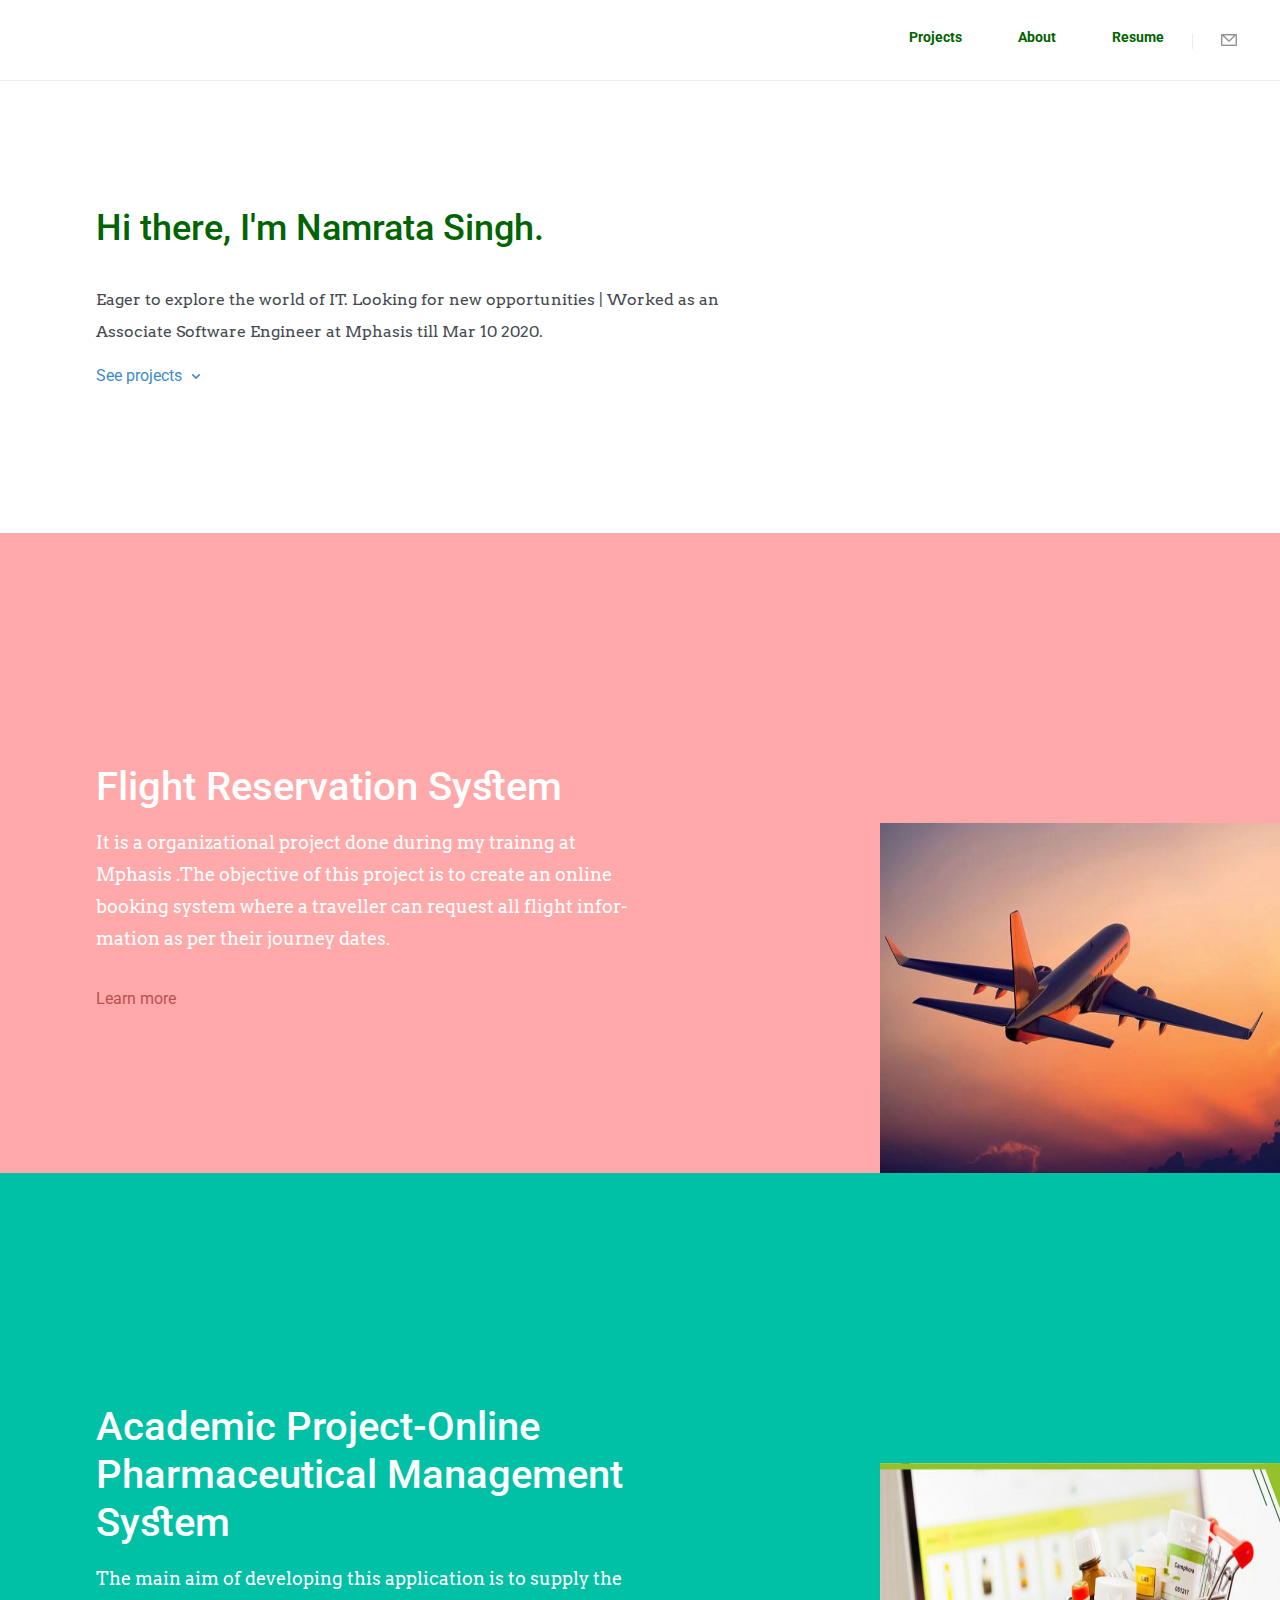
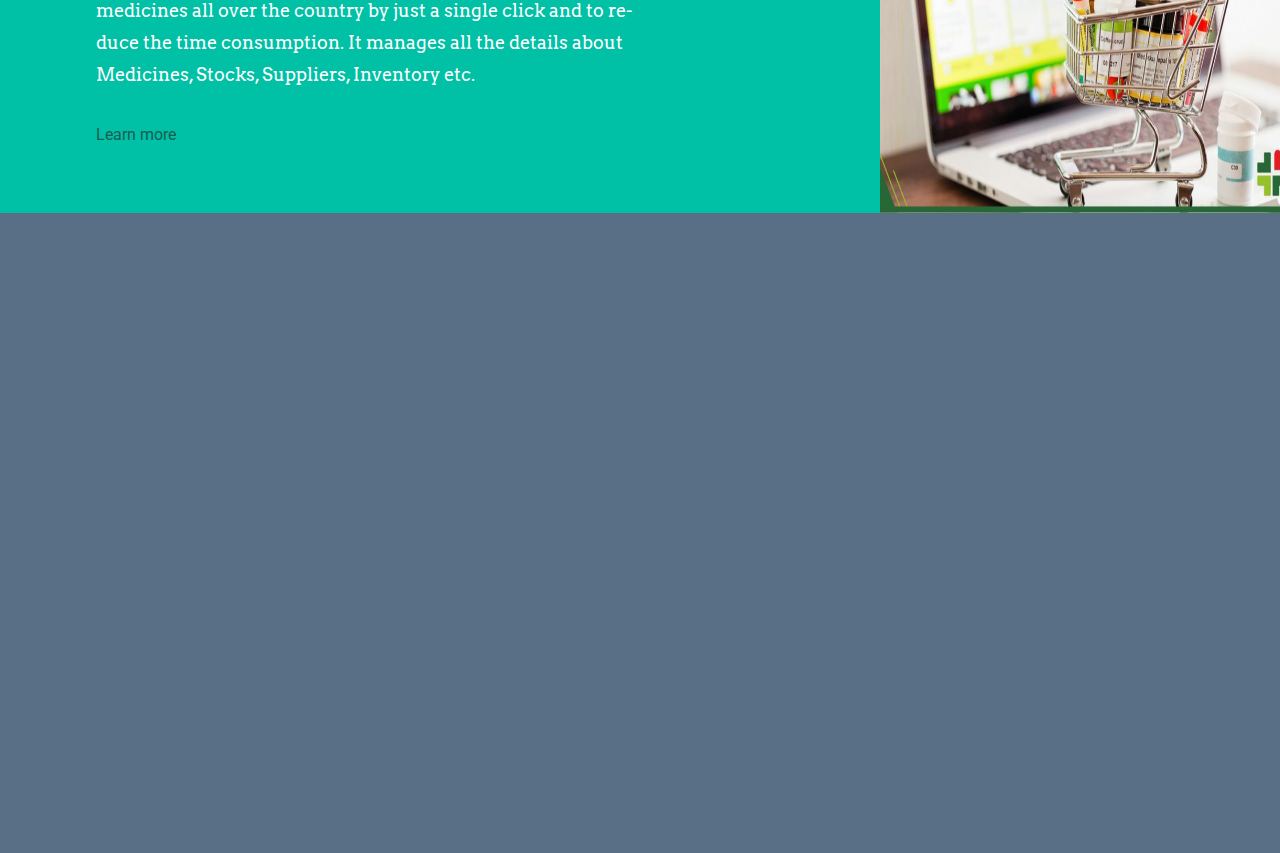
==== commit 4eb2d1f2: "png" ====
--- a/index.html
+++ b/index.html
@@ -49,7 +49,7 @@
 
                         <div class="righ-side">
                               <ul class="nav navbar-nav" id="top-nav-2"><li class="current"><a href="#projects" id="ux-projects">
-                              	<h5 style="color:darkgreen"><b>Projects</b></h5></a></li>
+                                <h5 style="color:darkgreen"><b>Projects</b></h5></a></li>
                                 <li><a href="aboutme.html"><h5  style="color:darkgreen;"><b>About</b></h5></a></li>                             
                                 <li><a href="8NamrataSinghCV.pdf" target="_blank"><h5  style="color:darkgreen;"><b>Resume</b></h5></a></li>
                               <li class="vertical-separator"></li>
@@ -78,7 +78,7 @@
 
         
         <div id="projects">       
-        	<div class="project-bg-2">
+            <div class="project-bg-2">
                 <div class="container">
                     <div class="project-item row">
                         <div class="left-wrapper col-sm-7">
@@ -87,12 +87,12 @@
                                 <div class="project-description">It is a organizational project done during my trainng at Mphasis .The objective of this project is to create an online booking system where a traveller can request all flight information as per their journey dates.
                                 </div>
                                 <div class="learn-more">
-                                    <a href="ProjectReportFRS.pdf" >Learn more</a>
+                                    <a href="ProjectReportFRS.pdf" target="_blank">Learn more</a>
                                 </div>
                             </div>
                         </div>
                         <div class="right-wrapper col-sm-5">
-                            <img src="images/flight.jpg" alt="Mimyk" style="width:400px;height:350px;">
+                            <img src="images/flight.png" alt="Mimyk" style="width:400px;height:350px;">
                         </div>
                     </div>
                 </div>
@@ -105,12 +105,12 @@
                                 <div class="project-title">Academic Project-Online Pharmaceutical Management System</div>
                                 <div class="project-description">The main aim of developing this application is to supply the medicines all over the country by just a single click and to reduce the time consumption. It manages all the details about Medicines, Stocks, Suppliers, Inventory etc.</div>
                                 <div class="learn-more">
-                                    <a href="PMS Project.html" >Learn more</a>
+                                    <a href="PMS Project.html" target="_blank">Learn more</a>
                                 </div>
                             </div>
                         </div>
                         <div class="right-wrapper col-sm-5">
-                            <img src="images/PMS.jpg" alt="Mimyk" style="width:400px;height:350px;">
+                            <img src="images/PMS.png" alt="Mimyk" style="width:400px;height:350px;">
                         </div>
                     </div>
                 </div>
@@ -125,13 +125,13 @@
                                 <div class="project-description">In this thesis,the goal is to create a machine learning model that can learn from the measurement of these Datasets(Iris,Pokemon,Wine Quality etc) so that we can predict the accurate result by Analysis and Visualization techniques using some algorithms.</div>
                               
                                 <div class="learn-more">
-                                    <a href="NamrataThesis.pdf" >Learn more</a></br>
+                                    <a href="NamrataThesis.pdf" target="_blank">Learn more</a></br>
                                     
                                 </div>
                             </div>
                         </div>
                         <div class="right-wrapper col-sm-5">
-                            <img src="images/DTA.jpg" alt="nAPP" style="width:400px;height:350px;">
+                            <img src="images/DTA.png" alt="nAPP" style="width:400px;height:350px;">
                         </div>
                     </div>
                 </div>
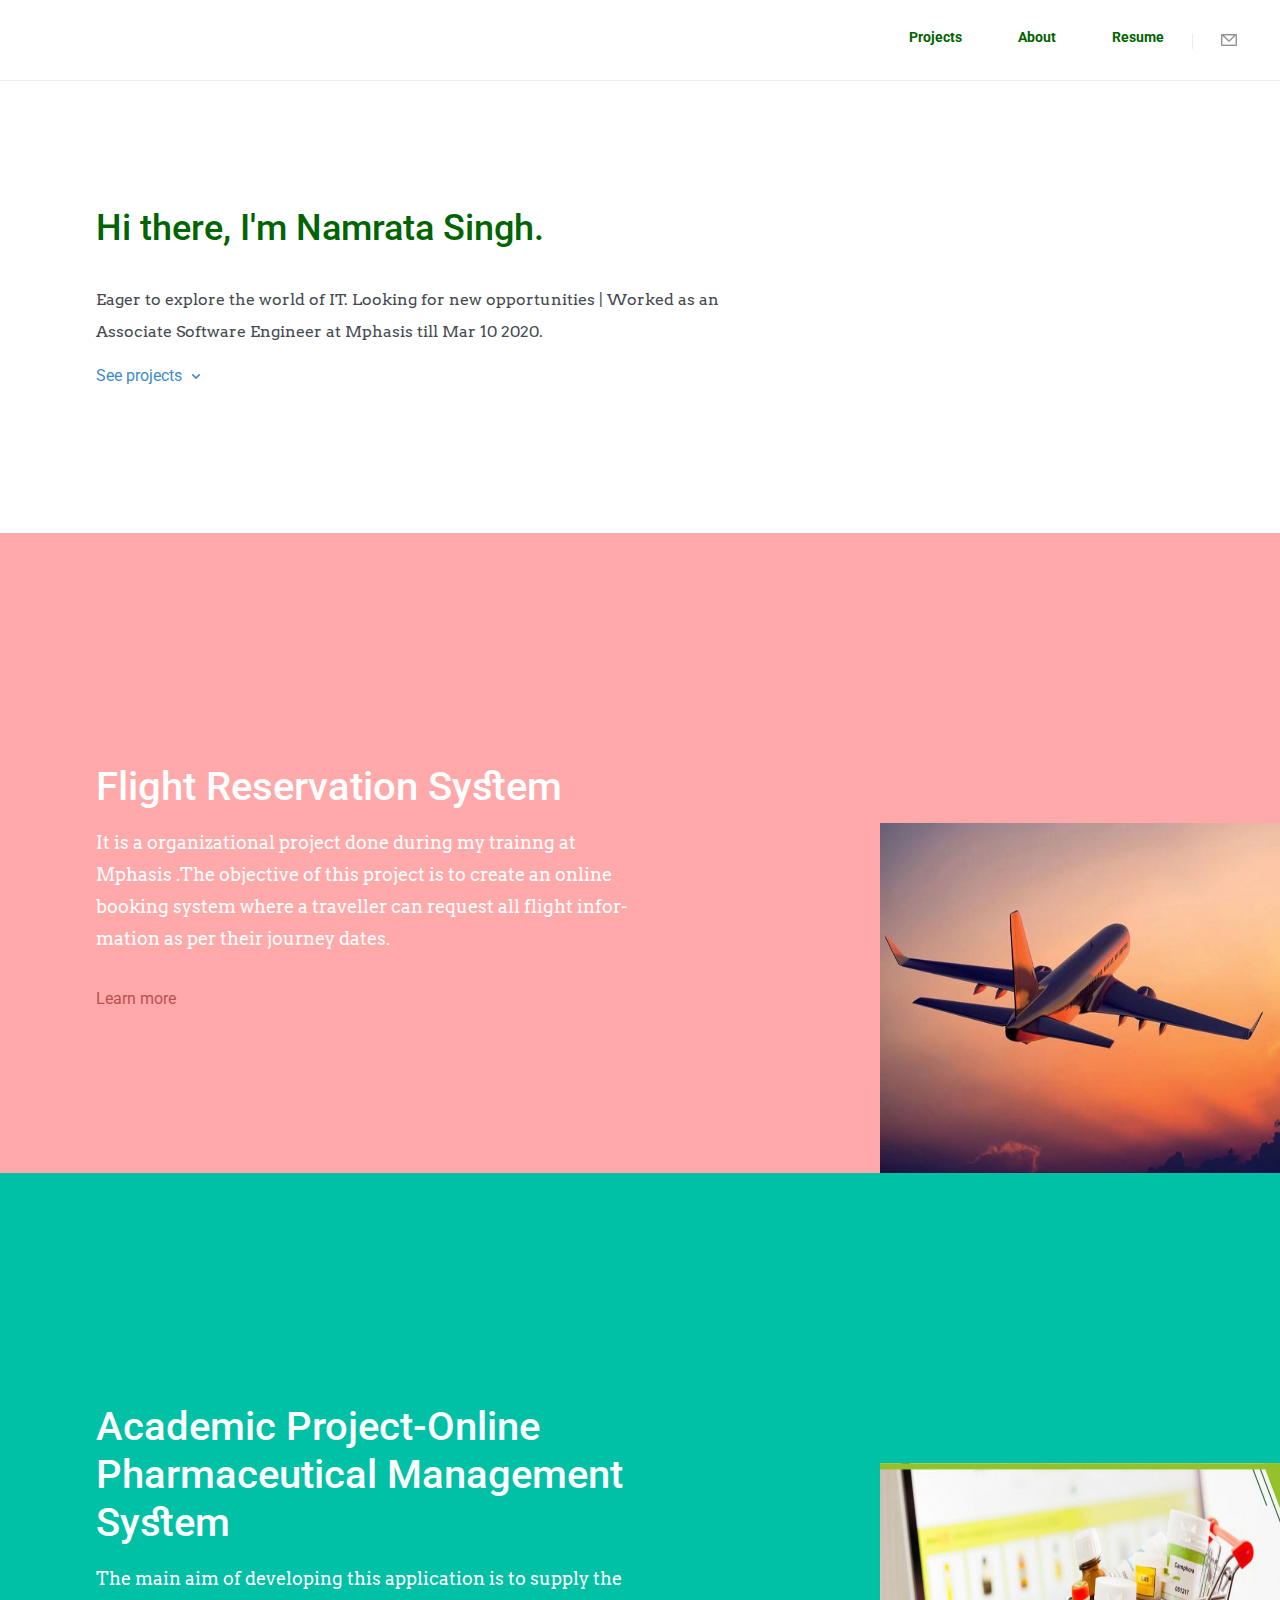
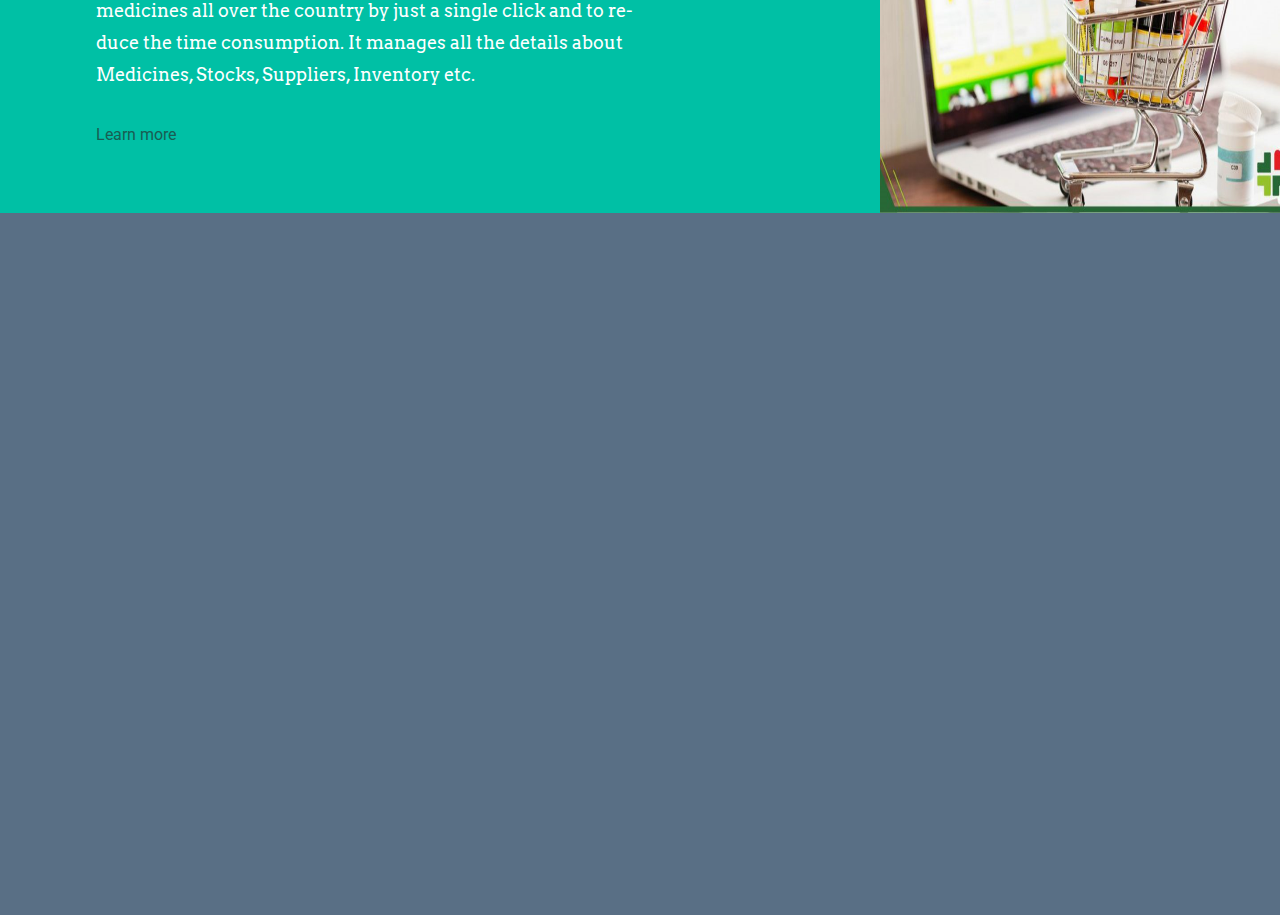
==== commit d352b5f9: "NEW" ====
--- a/index.html
+++ b/index.html
@@ -105,7 +105,7 @@
                                 <div class="project-title">Academic Project-Online Pharmaceutical Management System</div>
                                 <div class="project-description">The main aim of developing this application is to supply the medicines all over the country by just a single click and to reduce the time consumption. It manages all the details about Medicines, Stocks, Suppliers, Inventory etc.</div>
                                 <div class="learn-more">
-                                    <a href="PMS Project.html" target="_blank">Learn more</a>
+                                    <a href="PMS PROJECT.pdf " target="_blank">Learn more</a>
                                 </div>
                             </div>
                         </div>
@@ -125,7 +125,7 @@
                                 <div class="project-description">In this thesis,the goal is to create a machine learning model that can learn from the measurement of these Datasets(Iris,Pokemon,Wine Quality etc) so that we can predict the accurate result by Analysis and Visualization techniques using some algorithms.</div>
                               
                                 <div class="learn-more">
-                                    <a href="NamrataThesis.pdf" target="_blank">Learn more</a></br>
+                                    <a href="NamrataThesis.pdf" target="_blank">Learn more</a></br><br><br><br><br><br><br>
                                     
                                 </div>
                             </div>
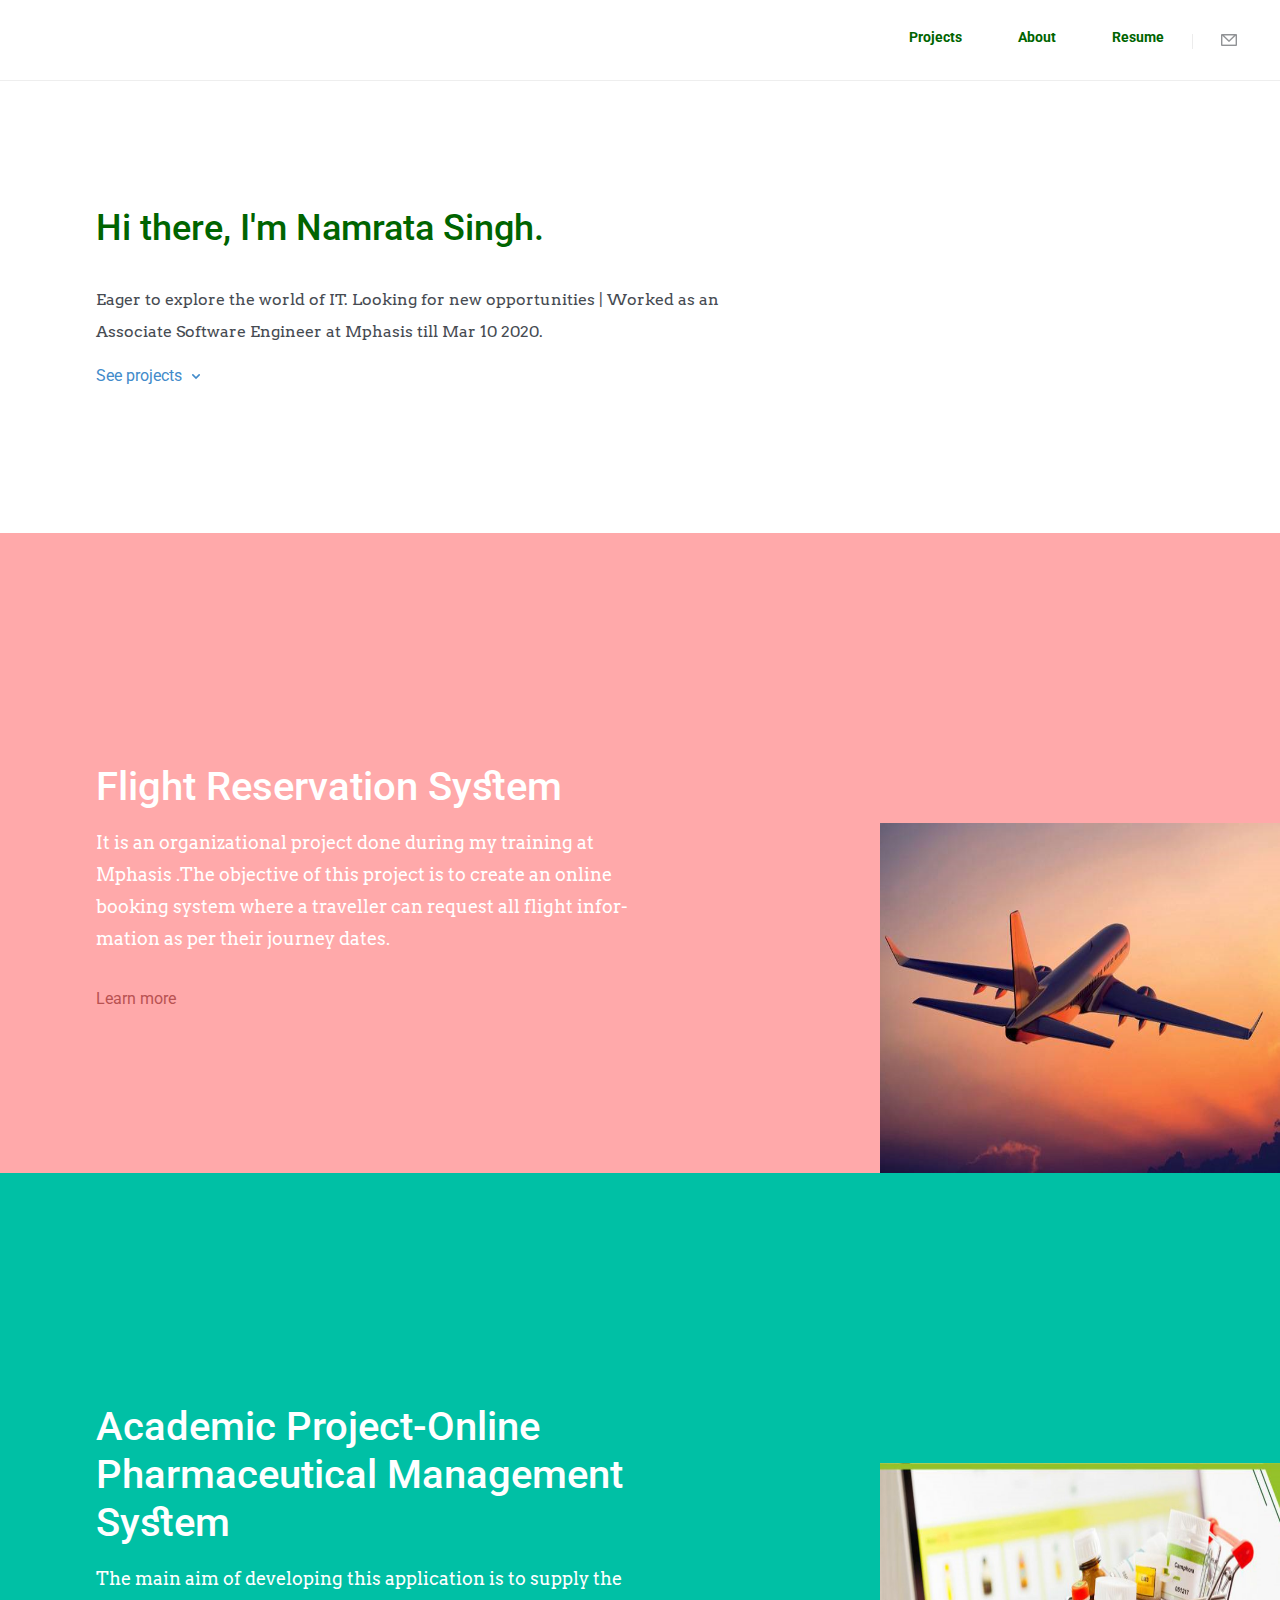
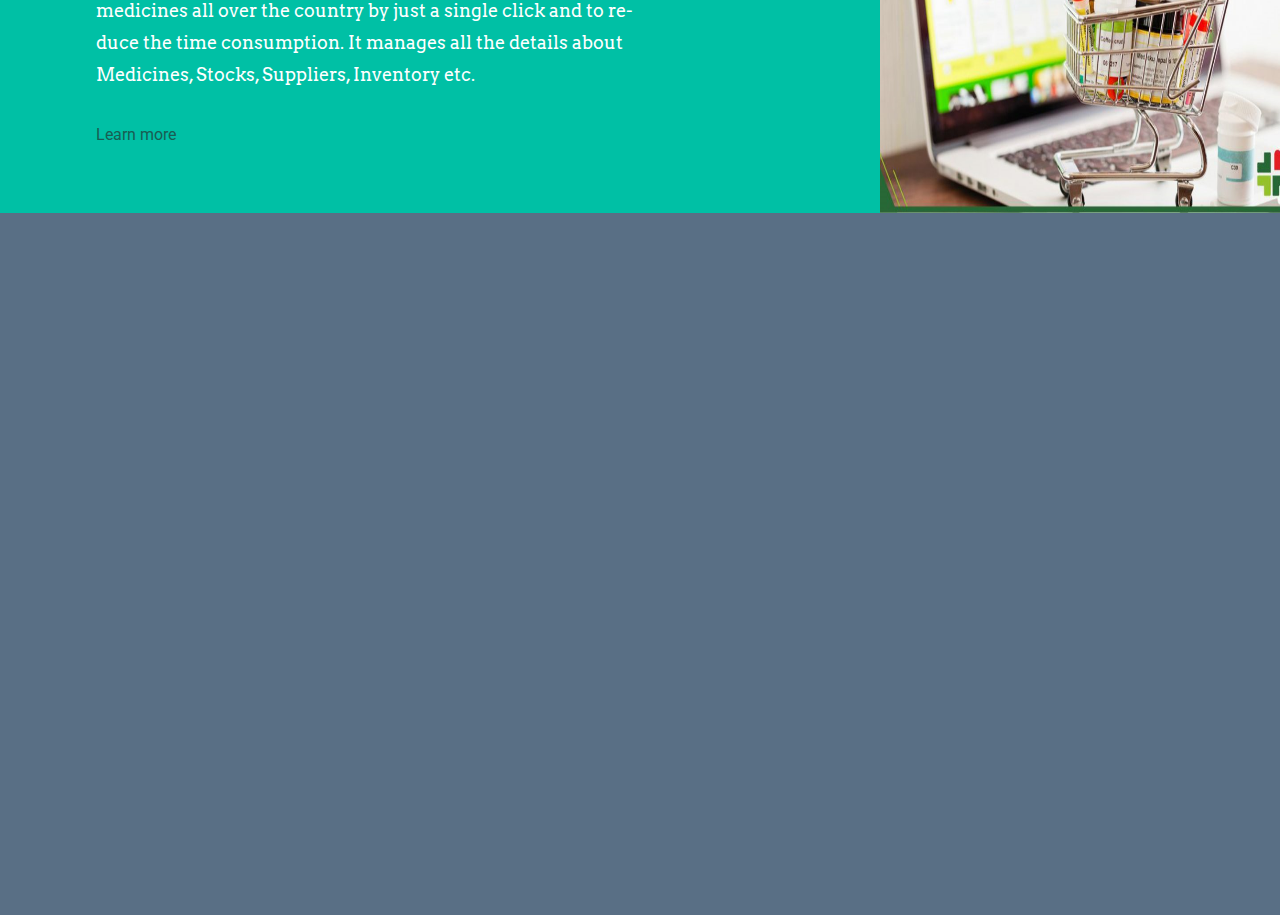
==== commit fc45d344: "new add" ====
--- a/index.html
+++ b/index.html
@@ -84,7 +84,7 @@
                         <div class="left-wrapper col-sm-7">
                             <div class="text-wrapper">
                                 <div class="project-title">Flight Reservation System</div>
-                                <div class="project-description">It is a organizational project done during my trainng at Mphasis .The objective of this project is to create an online booking system where a traveller can request all flight information as per their journey dates.
+                                <div class="project-description">It is an organizational project done during my training at Mphasis .The objective of this project is to create an online booking system where a traveller can request all flight information as per their journey dates.
                                 </div>
                                 <div class="learn-more">
                                     <a href="ProjectReportFRS.pdf" target="_blank">Learn more</a>
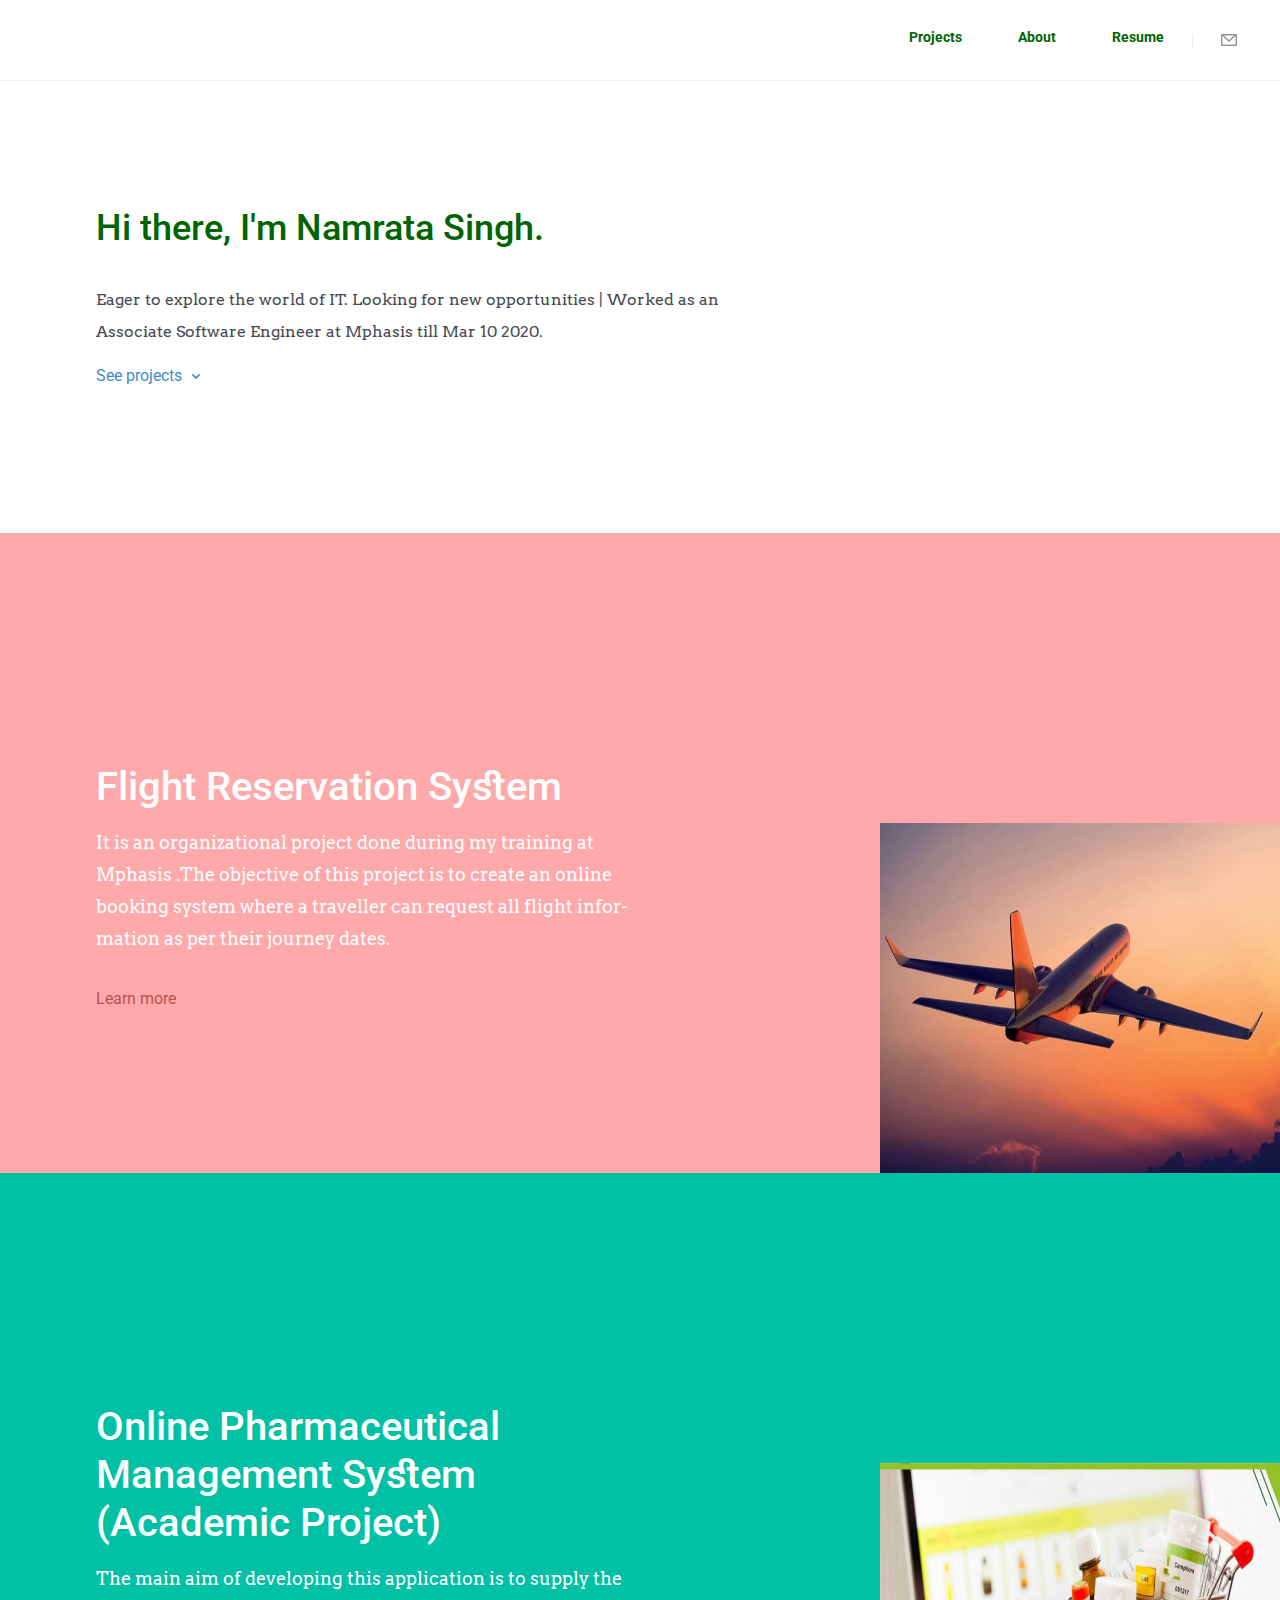
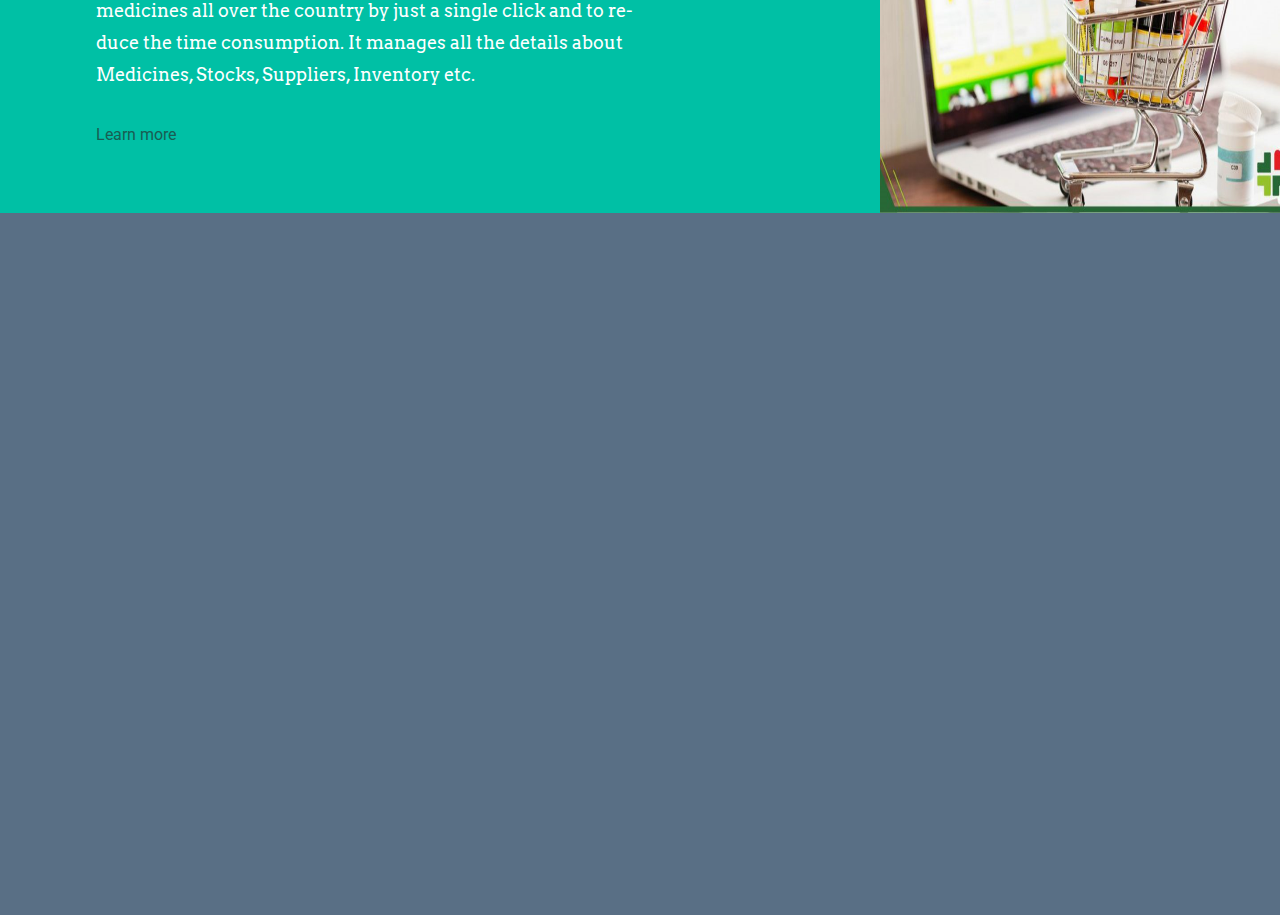
==== commit b08cdda5: "add" ====
--- a/index.html
+++ b/index.html
@@ -102,7 +102,7 @@
                     <div class="project-item row">
                         <div class="left-wrapper col-sm-7">
                             <div class="text-wrapper">
-                                <div class="project-title">Academic Project-Online Pharmaceutical Management System</div>
+                                <div class="project-title">Online Pharmaceutical Management System (Academic Project)</div>
                                 <div class="project-description">The main aim of developing this application is to supply the medicines all over the country by just a single click and to reduce the time consumption. It manages all the details about Medicines, Stocks, Suppliers, Inventory etc.</div>
                                 <div class="learn-more">
                                     <a href="PMS PROJECT.pdf " target="_blank">Learn more</a>
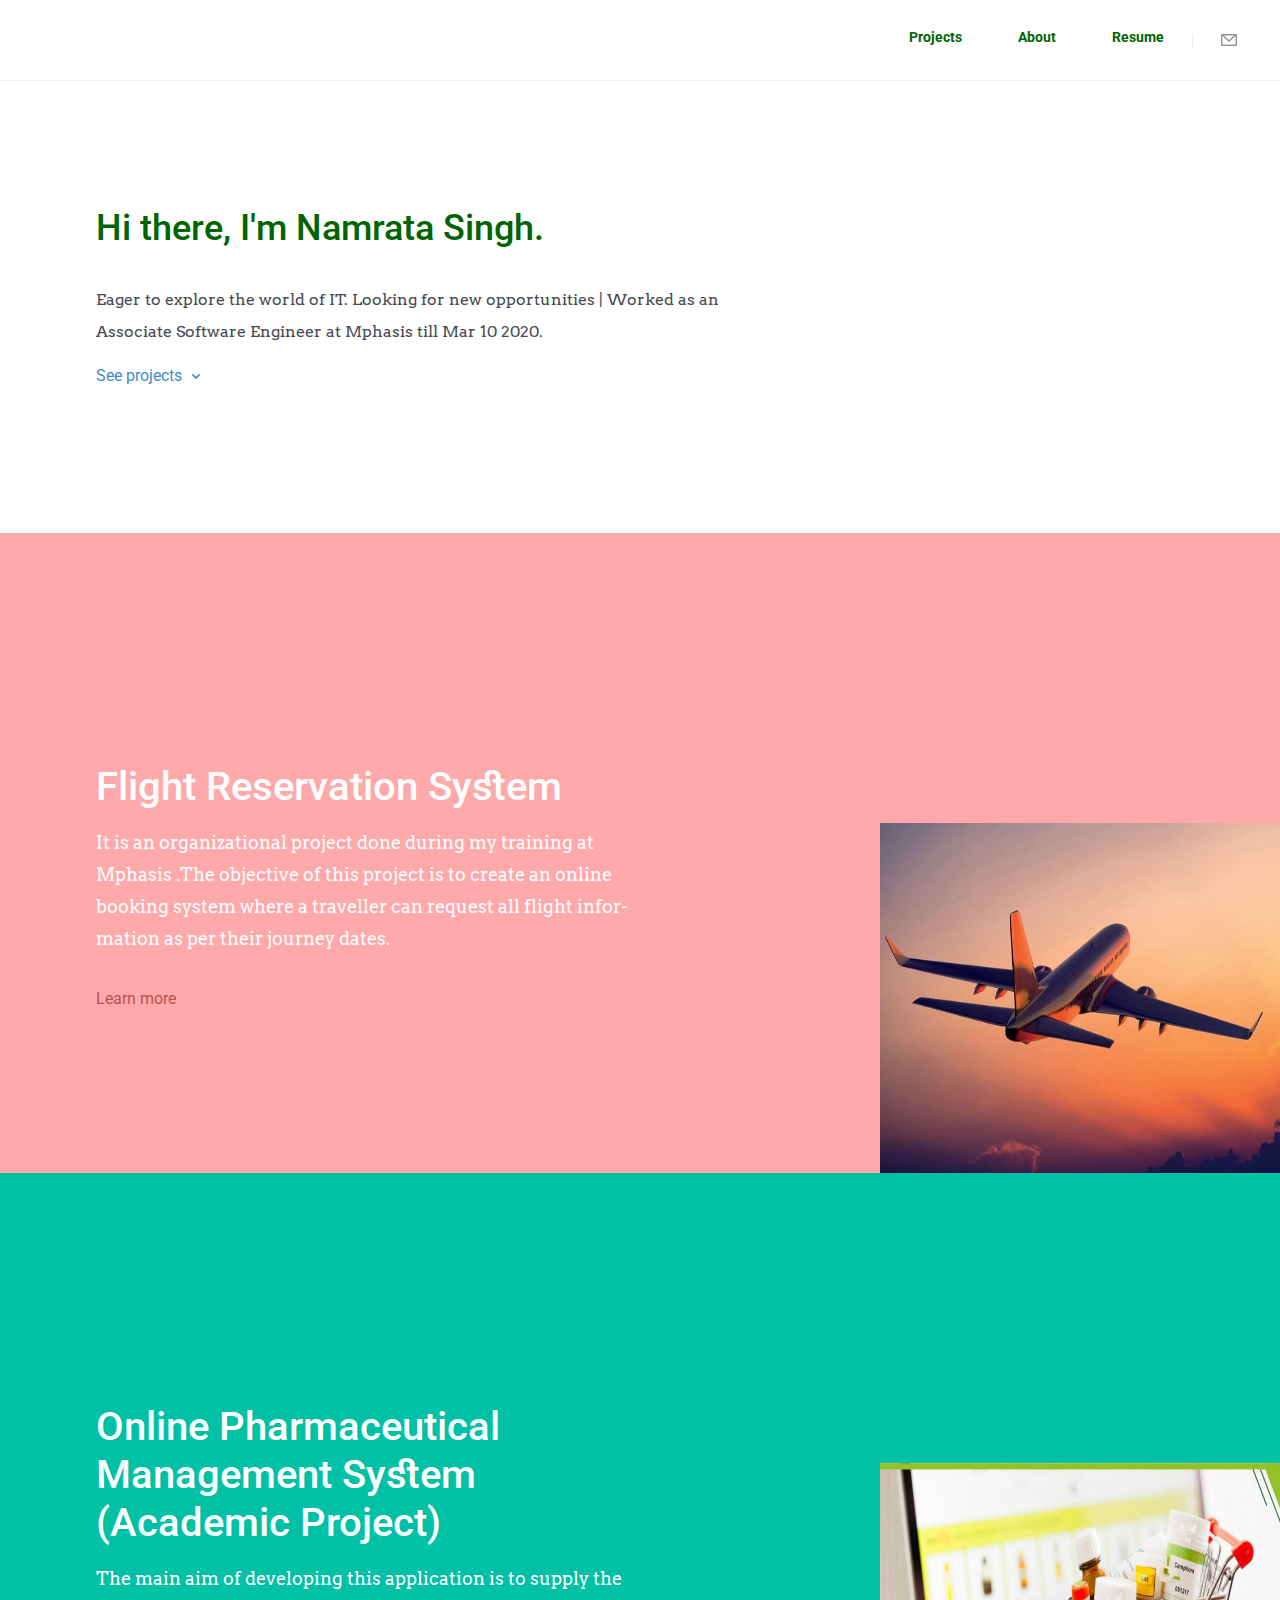
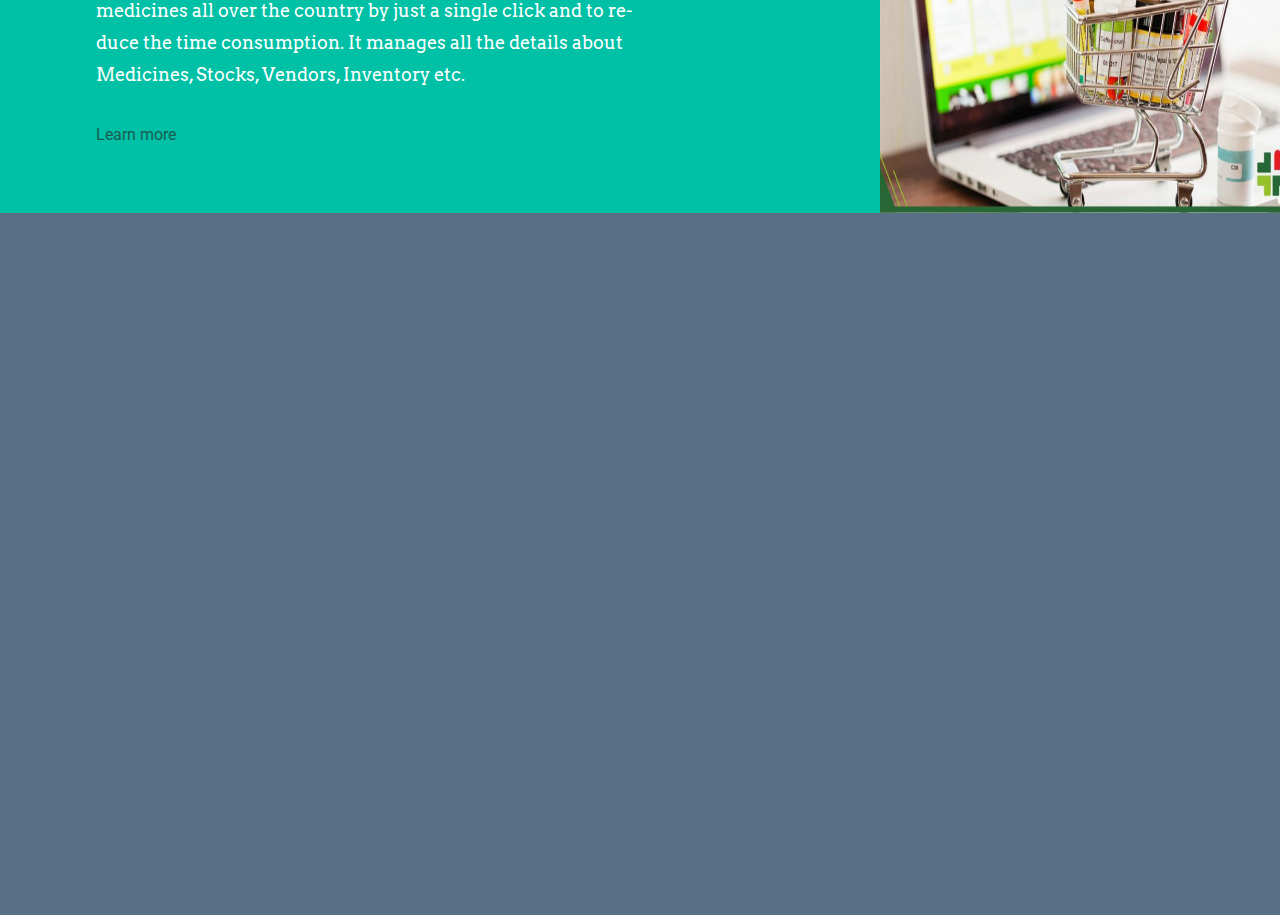
==== commit 62892fb9: "new" ====
--- a/index.html
+++ b/index.html
@@ -103,7 +103,7 @@
                         <div class="left-wrapper col-sm-7">
                             <div class="text-wrapper">
                                 <div class="project-title">Online Pharmaceutical Management System (Academic Project)</div>
-                                <div class="project-description">The main aim of developing this application is to supply the medicines all over the country by just a single click and to reduce the time consumption. It manages all the details about Medicines, Stocks, Suppliers, Inventory etc.</div>
+                                <div class="project-description">The main aim of developing this application is to supply the medicines all over the country by just a single click and to reduce the time consumption. It manages all the details about Medicines, Stocks, Vendors, Inventory etc.</div>
                                 <div class="learn-more">
                                     <a href="PMS PROJECT.pdf " target="_blank">Learn more</a>
                                 </div>
